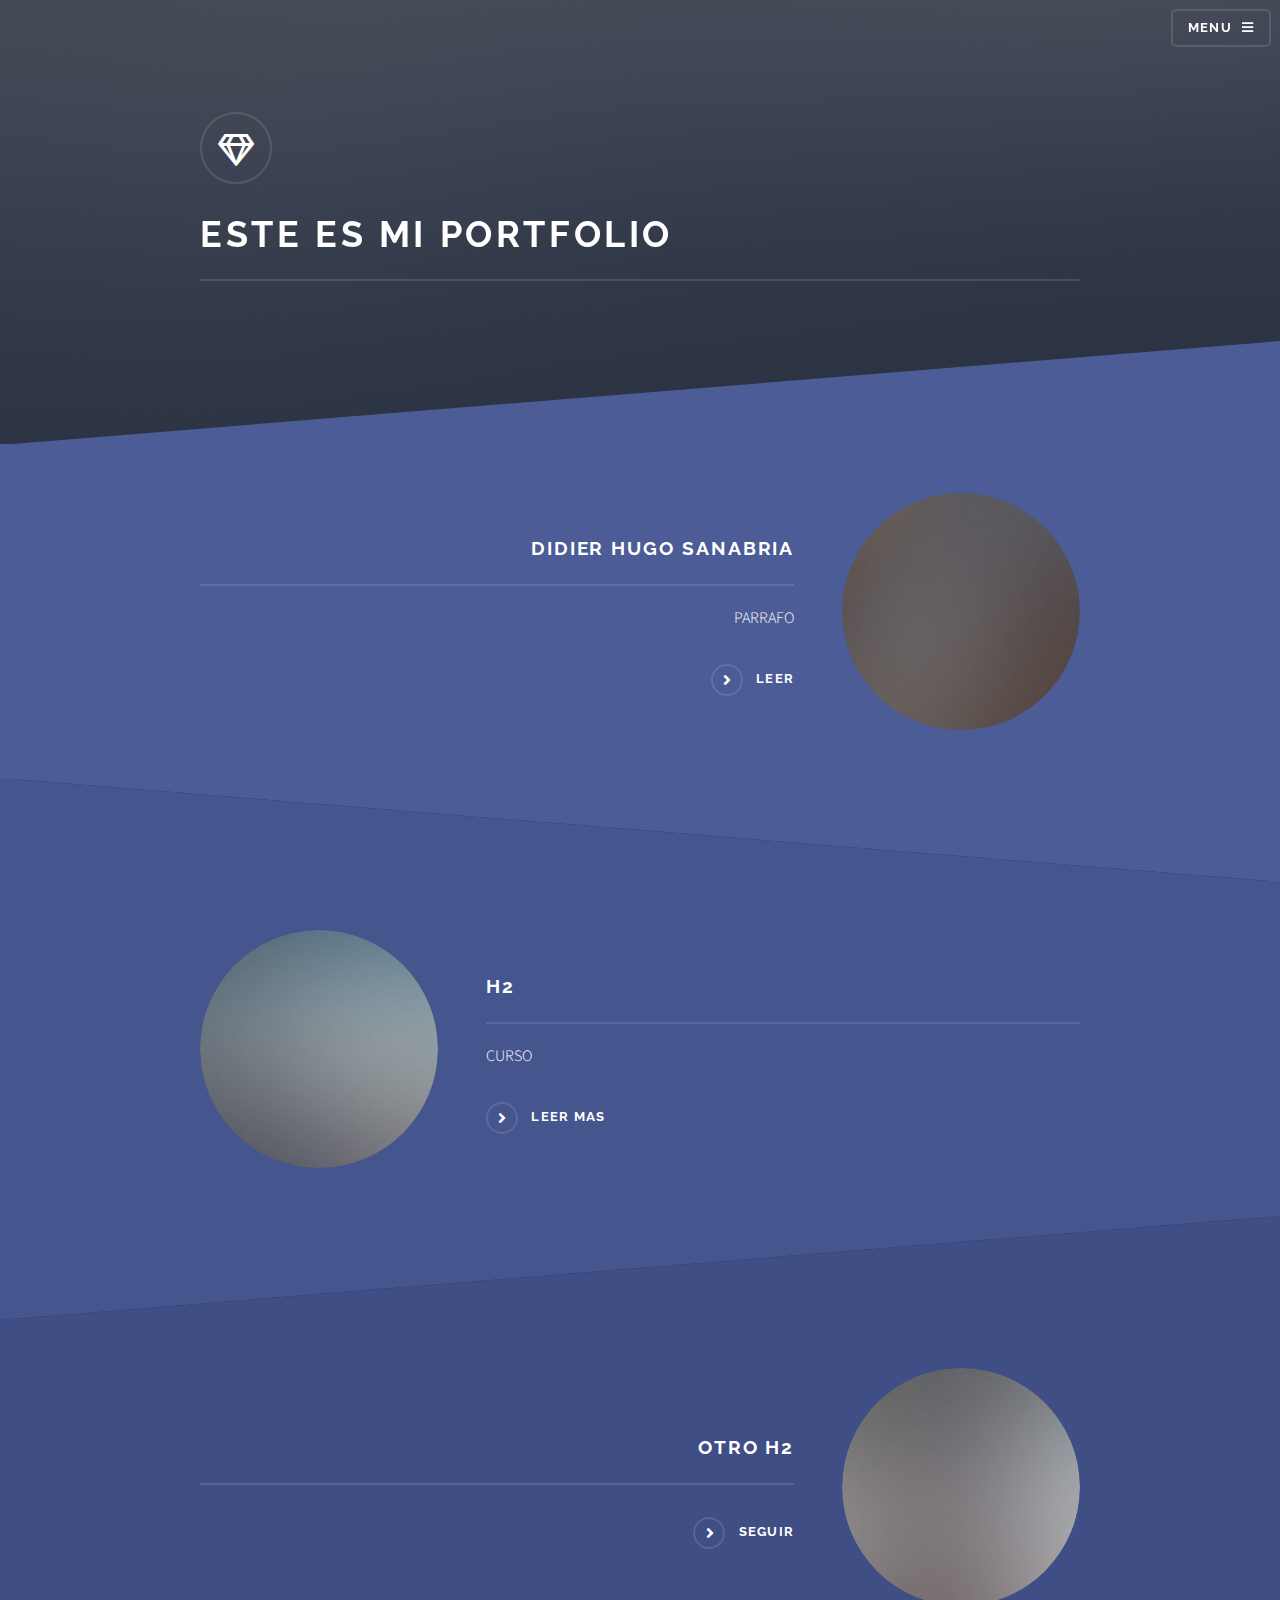
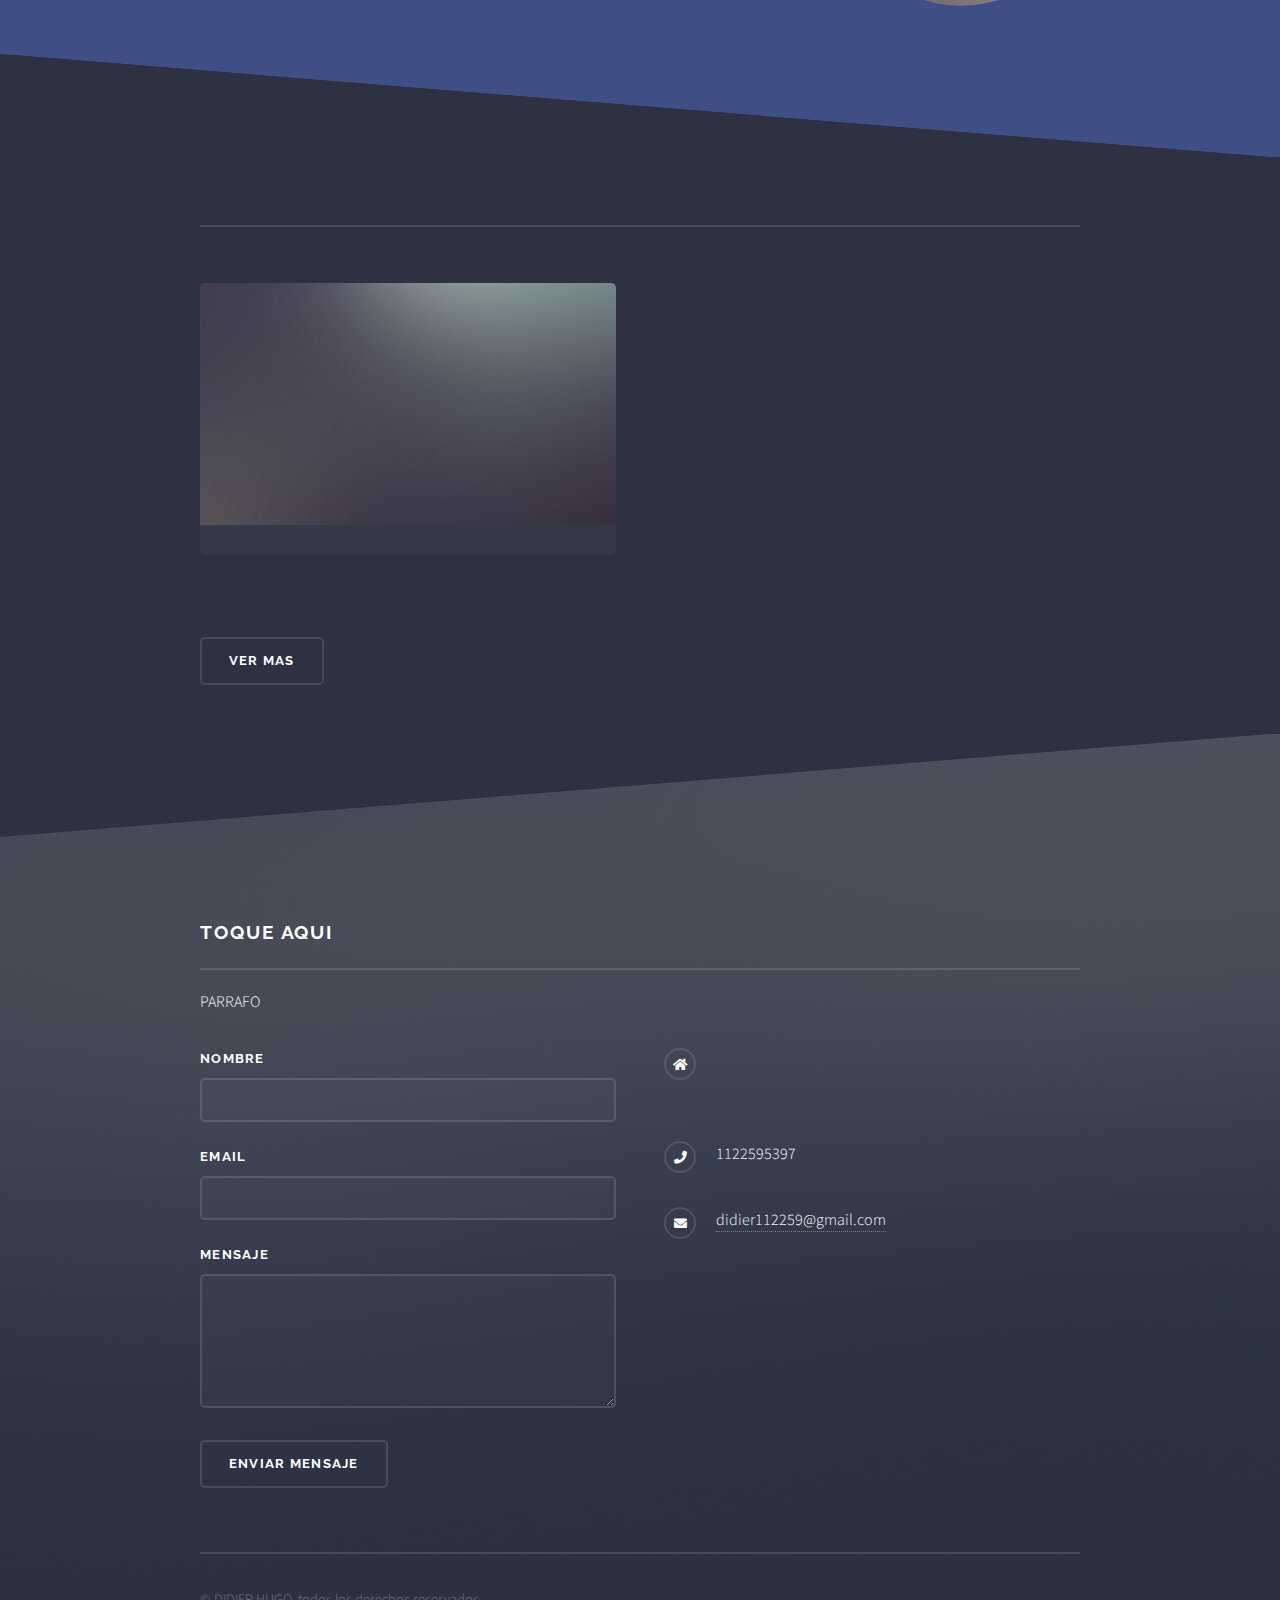
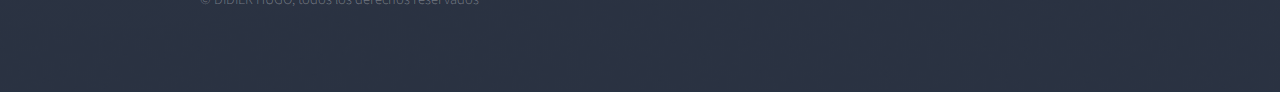
==== portfolio/index.html @ 186d89b0 "Add files via upload" ====
<!DOCTYPE HTML>
<!--
	Solid State by HTML5 UP
	html5up.net | @ajlkn
	Free for personal and commercial use under the CCA 3.0 license (html5up.net/license)
-->
<html>
	<head>
		<title>PORTFOLIO</title>
		<meta charset="utf-8" />
		<meta name="viewport" content="width=device-width, initial-scale=1, user-scalable=no" />
		<link rel="stylesheet" href="assets/css/main.css" />
		<noscript><link rel="stylesheet" href="assets/css/noscript.css" /></noscript>
	</head>
	<body class="is-preload">

		<!-- Page Wrapper -->
			<div id="page-wrapper">

				<!-- Header -->
					<header id="header" class="alt">
						<h1><a href="index.html">SIN TITULO</a></h1>
						<nav>
							<a href="#menu">Menu</a>
						</nav>
					</header>

				<!-- Menu -->
					<nav id="menu">
						<div class="inner">
							<h2>Menu</h2>
							<ul class="links">
								<li><a href="index.html">INICIO</a></li>
								<li><a href="generic.html">ASUNTOS</a></li>
								<li><a href="elements.html">CONTACTO</a></li>
								<li><a href="#">Log In</a></li>
								<li><a href="#">Sign Up</a></li>
							</ul>
							<a href="#" class="close">CERRAR</a>
						</div>
					</nav>

				<!-- Banner -->
					<section id="banner">
						<div class="inner">
							<div class="logo"><span class="icon fa-gem"></span></div>
							<h2>ESTE ES MI PORTFOLIO</h2>
							<p></a></p>
						</div>
					</section>

				<!-- Wrapper -->
					<section id="wrapper">

						<!-- One -->
							<section id="one" class="wrapper spotlight style1">
								<div class="inner">
									<a href="#" class="image"><img src="images/pic01.jpg" alt="" /></a>
									<div class="content">
										<h2 class="major">DIDIER HUGO SANABRIA </h2>
										<p>PARRAFO</p>
										<a href="#" class="special">LEER</a>
									</div>
								</div>
							</section>

						<!-- Two -->
							<section id="two" class="wrapper alt spotlight style2">
								<div class="inner">
									<a href="#" class="image"><img src="images/pic02.jpg" alt="" /></a>
									<div class="content">
										<h2 class="major">H2</h2>
										<p>CURSO</p>
										<a href="#" class="special">LEER MAS</a>
									</div>
								</div>
							</section>

						<!-- Three -->
							<section id="three" class="wrapper spotlight style3">
								<div class="inner">
									<a href="#" class="image"><img src="images/pic03.jpg" alt="" /></a>
									<div class="content">
										<h2 class="major">OTRO H2</h2>
										<p></p>
										<a href="#" class="special">SEGUIR</a>
									</div>
								</div>
							</section>

						<!-- Four -->
							<section id="four" class="wrapper alt style1">
								<div class="inner">
									<h2 class="major"></h2>
									<p></p>
									<section class="features">
										<article>
											<a href="#" class="image"><img src="images/pic04.jpg" alt="" />
										</article>
									</section>
									<ul class="actions">
										<li><a href="#" class="button">VER MAS</a></li>
									</ul>
								</div>
							</section>

					</section>

				<!-- Footer -->
					<section id="footer">
						<div class="inner">
							<h2 class="major">TOQUE AQUI</h2>
							<p>PARRAFO</p>
							<form method="post" action="#">
								<div class="fields">
									<div class="field">
										<label for="name">NOMBRE</label>
										<input type="text" name="name" id="name" />
									</div>
									<div class="field">
										<label for="email">EMAIL</label>
										<input type="email" name="email" id="email" />
									</div>
									<div class="field">
										<label for="message">MENSAJE</label>
										<textarea name="message" id="message" rows="4"></textarea>
									</div>
								</div>
								<ul class="actions">
									<li><input type="submit" value="ENVIAR MENSAJE" /></li>
								</ul>
							</form>
							<ul class="contact">
								<li class="icon solid fa-home">
								<br />
									<br />
								
								</li>
								<li class="icon solid fa-phone">1122595397</li>
								<li class="icon solid fa-envelope"><a href="#">didier112259@gmail.com</a></li>
								
								
							</ul>
							<ul class="copyright">
								<li>&copy; DIDIER HUGO, todos los derechos reservados</li><li></a></li>
							</ul>
						</div>
					</section>

			</div>

		<!-- Scripts -->
			<script src="assets/js/jquery.min.js"></script>
			<script src="assets/js/jquery.scrollex.min.js"></script>
			<script src="assets/js/browser.min.js"></script>
			<script src="assets/js/breakpoints.min.js"></script>
			<script src="assets/js/util.js"></script>
			<script src="assets/js/main.js"></script>

	</body>
</html>
---- portfolio/assets/css/main.css ----
@import url(fontawesome-all.min.css);
@import url("https://fonts.googleapis.com/css?family=Raleway:200,700|Source+Sans+Pro:300,600,300italic,600italic");

/*
	Solid State by HTML5 UP
	html5up.net | @ajlkn
	Free for personal and commercial use under the CCA 3.0 license (html5up.net/license)
*/

html, body, div, span, applet, object,
iframe, h1, h2, h3, h4, h5, h6, p, blockquote,
pre, a, abbr, acronym, address, big, cite,
code, del, dfn, em, img, ins, kbd, q, s, samp,
small, strike, strong, sub, sup, tt, var, b,
u, i, center, dl, dt, dd, ol, ul, li, fieldset,
form, label, legend, table, caption, tbody,
tfoot, thead, tr, th, td, article, aside,
canvas, details, embed, figure, figcaption,
footer, header, hgroup, menu, nav, output, ruby,
section, summary, time, mark, audio, video {
	margin: 0;
	padding: 0;
	border: 0;
	font-size: 100%;
	font: inherit;
	vertical-align: baseline;}

article, aside, details, figcaption, figure,
footer, header, hgroup, menu, nav, section {
	display: block;}

body {
	line-height: 1;
}

ol, ul {
	list-style: none;
}

blockquote, q {
	quotes: none;
}

	blockquote:before, blockquote:after, q:before, q:after {
		content: '';
		content: none;
	}

table {
	border-collapse: collapse;
	border-spacing: 0;
}

body {
	-webkit-text-size-adjust: none;
}

mark {
	background-color: transparent;
	color: inherit;
}

input::-moz-focus-inner {
	border: 0;
	padding: 0;
}

input, select, textarea {
	-moz-appearance: none;
	-webkit-appearance: none;
	-ms-appearance: none;
	appearance: none;
}

/* Basic */

	@-ms-viewport {
		width: device-width;
	}

	body {
		-ms-overflow-style: scrollbar;
	}

	@media screen and (max-width: 480px) {

		html, body {
			min-width: 320px;
		}

	}

	html {
		box-sizing: border-box;
	}

	*, *:before, *:after {
		box-sizing: inherit;
	}

	body {
		background-color: #2e3141;
		background-image: linear-gradient(to top, rgba(46, 49, 65, 0.8), rgba(46, 49, 65, 0.8)), url("../../images/bg.jpg");
		background-size: auto, cover;
		background-attachment: fixed, fixed;
		background-position: center, center;
	}

		body.is-preload *, body.is-preload *:before, body.is-preload *:after {
			-moz-animation: none !important;
			-webkit-animation: none !important;
			-ms-animation: none !important;
			animation: none !important;
			-moz-transition: none !important;
			-webkit-transition: none !important;
			-ms-transition: none !important;
			transition: none !important;
		}

/* Type */

	body, input, select, textarea {
		color: #ffffff;
		font-family: "Source Sans Pro", Helvetica, sans-serif;
		font-size: 16.5pt;
		font-weight: 300;
		line-height: 1.65;
	}

		@media screen and (max-width: 1680px) {

			body, input, select, textarea {
				font-size: 13pt;
			}

		}

		@media screen and (max-width: 1280px) {

			body, input, select, textarea {
				font-size: 12pt;
			}

		}

		@media screen and (max-width: 980px) {

			body, input, select, textarea {
				font-size: 12pt;
			}

		}

		@media screen and (max-width: 736px) {

			body, input, select, textarea {
				font-size: 12pt;
			}

		}

		@media screen and (max-width: 480px) {

			body, input, select, textarea {
				font-size: 12pt;
			}

		}

	a {
		-moz-transition: color 0.2s ease-in-out, border-bottom-color 0.2s ease-in-out;
		-webkit-transition: color 0.2s ease-in-out, border-bottom-color 0.2s ease-in-out;
		-ms-transition: color 0.2s ease-in-out, border-bottom-color 0.2s ease-in-out;
		transition: color 0.2s ease-in-out, border-bottom-color 0.2s ease-in-out;
		border-bottom: dotted 1px rgba(255, 255, 255, 0.35);
		color: #ffffff;
		text-decoration: none;
	}

		a:hover {
			border-bottom-color: transparent;
			color: #ffffff !important;
		}

		a.special:not(.button) {
			text-decoration: none;
			border-bottom: 0;
			display: block;
			font-family: Raleway, Helvetica, sans-serif;
			font-size: 0.8em;
			font-weight: 700;
			letter-spacing: 0.1em;
			margin: 0 0 2em 0;
			text-transform: uppercase;
		}

			a.special:not(.button):before {
				-moz-osx-font-smoothing: grayscale;
				-webkit-font-smoothing: antialiased;
				display: inline-block;
				font-style: normal;
				font-variant: normal;
				text-rendering: auto;
				line-height: 1;
				text-transform: none !important;
				font-family: 'Font Awesome 5 Free';
				font-weight: 900;
			}

			a.special:not(.button):before {
				-moz-transition: background-color 0.2s ease-in-out;
				-webkit-transition: background-color 0.2s ease-in-out;
				-ms-transition: background-color 0.2s ease-in-out;
				transition: background-color 0.2s ease-in-out;
				border-radius: 100%;
				border: solid 2px rgba(255, 255, 255, 0.125);
				content: '\f105';
				display: inline-block;
				font-size: 1.25em;
				height: 2em;
				line-height: 1.75em;
				margin-right: 0.85em;
				text-align: center;
				text-indent: 0.15em;
				vertical-align: middle;
				width: 2em;
			}

			a.special:not(.button):hover:before {
				background-color: rgba(255, 255, 255, 0.025);
			}

			a.special:not(.button):active:before {
				background-color: rgba(255, 255, 255, 0.075);
			}

	strong, b {
		color: #ffffff;
		font-weight: 600;
	}

	em, i {
		font-style: italic;
	}

	p {
		margin: 0 0 2em 0;
	}

	h1, h2, h3, h4, h5, h6 {
		color: #ffffff;
		font-family: Raleway, Helvetica, sans-serif;
		font-weight: 700;
		letter-spacing: 0.1em;
		margin: 0 0 1em 0;
		text-transform: uppercase;
	}

		h1 a, h2 a, h3 a, h4 a, h5 a, h6 a {
			color: inherit;
			text-decoration: none;
			border-bottom: 0;
		}

		h1 span, h2 span, h3 span, h4 span, h5 span, h6 span {
			font-weight: 200;
		}

		h1.major, h2.major, h3.major, h4.major, h5.major, h6.major {
			padding-bottom: 1em;
			border-bottom: solid 2px rgba(255, 255, 255, 0.125);
		}

	h2 {
		font-size: 1.2em;
	}

	h3 {
		font-size: 0.9em;
	}

	h4 {
		font-size: 0.7em;
	}

	h5 {
		font-size: 0.7em;
	}

	h6 {
		font-size: 0.7em;
	}

	@media screen and (max-width: 736px) {

		h2 {
			font-size: 1em;
		}

		h3 {
			font-size: 0.8em;
		}

	}

	sub {
		font-size: 0.8em;
		position: relative;
		top: 0.5em;
	}

	sup {
		font-size: 0.8em;
		position: relative;
		top: -0.5em;
	}

	blockquote {
		border-left: solid 4px rgba(255, 255, 255, 0.125);
		font-style: italic;
		margin: 0 0 2em 0;
		padding: 0.5em 0 0.5em 2em;
	}

	code {
		background: rgba(255, 255, 255, 0.025);
		border-radius: 5px;
		border: solid 2px rgba(255, 255, 255, 0.125);
		font-family: "Courier New", monospace;
		font-size: 0.9em;
		margin: 0 0.25em;
		padding: 0.25em 0.65em;
	}

	pre {
		-webkit-overflow-scrolling: touch;
		font-family: "Courier New", monospace;
		font-size: 0.9em;
		margin: 0 0 2em 0;
	}

		pre code {
			display: block;
			line-height: 1.75em;
			padding: 1em 1.5em;
			overflow-x: auto;
		}

	hr {
		border: 0;
		border-bottom: solid 2px rgba(255, 255, 255, 0.125);
		margin: 2.5em 0;
	}

		hr.major {
			margin: 4em 0;
		}

	.align-left {
		text-align: left;
	}

	.align-center {
		text-align: center;
	}

	.align-right {
		text-align: right;
	}

/* Row */

	.row {
		display: flex;
		flex-wrap: wrap;
		box-sizing: border-box;
		align-items: stretch;
	}

		.row > * {
			box-sizing: border-box;
		}

		.row.gtr-uniform > * > :last-child {
			margin-bottom: 0;
		}

		.row.aln-left {
			justify-content: flex-start;
		}

		.row.aln-center {
			justify-content: center;
		}

		.row.aln-right {
			justify-content: flex-end;
		}

		.row.aln-top {
			align-items: flex-start;
		}

		.row.aln-middle {
			align-items: center;
		}

		.row.aln-bottom {
			align-items: flex-end;
		}

		.row > .imp {
			order: -1;
		}

		.row > .col-1 {
			width: 8.33333%;
		}

		.row > .off-1 {
			margin-left: 8.33333%;
		}

		.row > .col-2 {
			width: 16.66667%;
		}

		.row > .off-2 {
			margin-left: 16.66667%;
		}

		.row > .col-3 {
			width: 25%;
		}

		.row > .off-3 {
			margin-left: 25%;
		}

		.row > .col-4 {
			width: 33.33333%;
		}

		.row > .off-4 {
			margin-left: 33.33333%;
		}

		.row > .col-5 {
			width: 41.66667%;
		}

		.row > .off-5 {
			margin-left: 41.66667%;
		}

		.row > .col-6 {
			width: 50%;
		}

		.row > .off-6 {
			margin-left: 50%;
		}

		.row > .col-7 {
			width: 58.33333%;
		}

		.row > .off-7 {
			margin-left: 58.33333%;
		}

		.row > .col-8 {
			width: 66.66667%;
		}

		.row > .off-8 {
			margin-left: 66.66667%;
		}

		.row > .col-9 {
			width: 75%;
		}

		.row > .off-9 {
			margin-left: 75%;
		}

		.row > .col-10 {
			width: 83.33333%;
		}

		.row > .off-10 {
			margin-left: 83.33333%;
		}

		.row > .col-11 {
			width: 91.66667%;
		}

		.row > .off-11 {
			margin-left: 91.66667%;
		}

		.row > .col-12 {
			width: 100%;
		}

		.row > .off-12 {
			margin-left: 100%;
		}

		.row.gtr-0 {
			margin-top: 0;
			margin-left: 0em;
		}

			.row.gtr-0 > * {
				padding: 0 0 0 0em;
			}

			.row.gtr-0.gtr-uniform {
				margin-top: 0em;
			}

				.row.gtr-0.gtr-uniform > * {
					padding-top: 0em;
				}

		.row.gtr-25 {
			margin-top: 0;
			margin-left: -0.4375em;
		}

			.row.gtr-25 > * {
				padding: 0 0 0 0.4375em;
			}

			.row.gtr-25.gtr-uniform {
				margin-top: -0.4375em;
			}

				.row.gtr-25.gtr-uniform > * {
					padding-top: 0.4375em;
				}

		.row.gtr-50 {
			margin-top: 0;
			margin-left: -0.875em;
		}

			.row.gtr-50 > * {
				padding: 0 0 0 0.875em;
			}

			.row.gtr-50.gtr-uniform {
				margin-top: -0.875em;
			}

				.row.gtr-50.gtr-uniform > * {
					padding-top: 0.875em;
				}

		.row {
			margin-top: 0;
			margin-left: -1.75em;
		}

			.row > * {
				padding: 0 0 0 1.75em;
			}

			.row.gtr-uniform {
				margin-top: -1.75em;
			}

				.row.gtr-uniform > * {
					padding-top: 1.75em;
				}

		.row.gtr-150 {
			margin-top: 0;
			margin-left: -2.625em;
		}

			.row.gtr-150 > * {
				padding: 0 0 0 2.625em;
			}

			.row.gtr-150.gtr-uniform {
				margin-top: -2.625em;
			}

				.row.gtr-150.gtr-uniform > * {
					padding-top: 2.625em;
				}

		.row.gtr-200 {
			margin-top: 0;
			margin-left: -3.5em;
		}

			.row.gtr-200 > * {
				padding: 0 0 0 3.5em;
			}

			.row.gtr-200.gtr-uniform {
				margin-top: -3.5em;
			}

				.row.gtr-200.gtr-uniform > * {
					padding-top: 3.5em;
				}

		@media screen and (max-width: 1680px) {

			.row {
				display: flex;
				flex-wrap: wrap;
				box-sizing: border-box;
				align-items: stretch;
			}

				.row > * {
					box-sizing: border-box;
				}

				.row.gtr-uniform > * > :last-child {
					margin-bottom: 0;
				}

				.row.aln-left {
					justify-content: flex-start;
				}

				.row.aln-center {
					justify-content: center;
				}

				.row.aln-right {
					justify-content: flex-end;
				}

				.row.aln-top {
					align-items: flex-start;
				}

				.row.aln-middle {
					align-items: center;
				}

				.row.aln-bottom {
					align-items: flex-end;
				}

				.row > .imp-xlarge {
					order: -1;
				}

				.row > .col-1-xlarge {
					width: 8.33333%;
				}

				.row > .off-1-xlarge {
					margin-left: 8.33333%;
				}

				.row > .col-2-xlarge {
					width: 16.66667%;
				}

				.row > .off-2-xlarge {
					margin-left: 16.66667%;
				}

				.row > .col-3-xlarge {
					width: 25%;
				}

				.row > .off-3-xlarge {
					margin-left: 25%;
				}

				.row > .col-4-xlarge {
					width: 33.33333%;
				}

				.row > .off-4-xlarge {
					margin-left: 33.33333%;
				}

				.row > .col-5-xlarge {
					width: 41.66667%;
				}

				.row > .off-5-xlarge {
					margin-left: 41.66667%;
				}

				.row > .col-6-xlarge {
					width: 50%;
				}

				.row > .off-6-xlarge {
					margin-left: 50%;
				}

				.row > .col-7-xlarge {
					width: 58.33333%;
				}

				.row > .off-7-xlarge {
					margin-left: 58.33333%;
				}

				.row > .col-8-xlarge {
					width: 66.66667%;
				}

				.row > .off-8-xlarge {
					margin-left: 66.66667%;
				}

				.row > .col-9-xlarge {
					width: 75%;
				}

				.row > .off-9-xlarge {
					margin-left: 75%;
				}

				.row > .col-10-xlarge {
					width: 83.33333%;
				}

				.row > .off-10-xlarge {
					margin-left: 83.33333%;
				}

				.row > .col-11-xlarge {
					width: 91.66667%;
				}

				.row > .off-11-xlarge {
					margin-left: 91.66667%;
				}

				.row > .col-12-xlarge {
					width: 100%;
				}

				.row > .off-12-xlarge {
					margin-left: 100%;
				}

				.row.gtr-0 {
					margin-top: 0;
					margin-left: 0em;
				}

					.row.gtr-0 > * {
						padding: 0 0 0 0em;
					}

					.row.gtr-0.gtr-uniform {
						margin-top: 0em;
					}

						.row.gtr-0.gtr-uniform > * {
							padding-top: 0em;
						}

				.row.gtr-25 {
					margin-top: 0;
					margin-left: -0.4375em;
				}

					.row.gtr-25 > * {
						padding: 0 0 0 0.4375em;
					}

					.row.gtr-25.gtr-uniform {
						margin-top: -0.4375em;
					}

						.row.gtr-25.gtr-uniform > * {
							padding-top: 0.4375em;
						}

				.row.gtr-50 {
					margin-top: 0;
					margin-left: -0.875em;
				}

					.row.gtr-50 > * {
						padding: 0 0 0 0.875em;
					}

					.row.gtr-50.gtr-uniform {
						margin-top: -0.875em;
					}

						.row.gtr-50.gtr-uniform > * {
							padding-top: 0.875em;
						}

				.row {
					margin-top: 0;
					margin-left: -1.75em;
				}

					.row > * {
						padding: 0 0 0 1.75em;
					}

					.row.gtr-uniform {
						margin-top: -1.75em;
					}

						.row.gtr-uniform > * {
							padding-top: 1.75em;
						}

				.row.gtr-150 {
					margin-top: 0;
					margin-left: -2.625em;
				}

					.row.gtr-150 > * {
						padding: 0 0 0 2.625em;
					}

					.row.gtr-150.gtr-uniform {
						margin-top: -2.625em;
					}

						.row.gtr-150.gtr-uniform > * {
							padding-top: 2.625em;
						}

				.row.gtr-200 {
					margin-top: 0;
					margin-left: -3.5em;
				}

					.row.gtr-200 > * {
						padding: 0 0 0 3.5em;
					}

					.row.gtr-200.gtr-uniform {
						margin-top: -3.5em;
					}

						.row.gtr-200.gtr-uniform > * {
							padding-top: 3.5em;
						}

		}

		@media screen and (max-width: 1280px) {

			.row {
				display: flex;
				flex-wrap: wrap;
				box-sizing: border-box;
				align-items: stretch;
			}

				.row > * {
					box-sizing: border-box;
				}

				.row.gtr-uniform > * > :last-child {
					margin-bottom: 0;
				}

				.row.aln-left {
					justify-content: flex-start;
				}

				.row.aln-center {
					justify-content: center;
				}

				.row.aln-right {
					justify-content: flex-end;
				}

				.row.aln-top {
					align-items: flex-start;
				}

				.row.aln-middle {
					align-items: center;
				}

				.row.aln-bottom {
					align-items: flex-end;
				}

				.row > .imp-large {
					order: -1;
				}

				.row > .col-1-large {
					width: 8.33333%;
				}

				.row > .off-1-large {
					margin-left: 8.33333%;
				}

				.row > .col-2-large {
					width: 16.66667%;
				}

				.row > .off-2-large {
					margin-left: 16.66667%;
				}

				.row > .col-3-large {
					width: 25%;
				}

				.row > .off-3-large {
					margin-left: 25%;
				}

				.row > .col-4-large {
					width: 33.33333%;
				}

				.row > .off-4-large {
					margin-left: 33.33333%;
				}

				.row > .col-5-large {
					width: 41.66667%;
				}

				.row > .off-5-large {
					margin-left: 41.66667%;
				}

				.row > .col-6-large {
					width: 50%;
				}

				.row > .off-6-large {
					margin-left: 50%;
				}

				.row > .col-7-large {
					width: 58.33333%;
				}

				.row > .off-7-large {
					margin-left: 58.33333%;
				}

				.row > .col-8-large {
					width: 66.66667%;
				}

				.row > .off-8-large {
					margin-left: 66.66667%;
				}

				.row > .col-9-large {
					width: 75%;
				}

				.row > .off-9-large {
					margin-left: 75%;
				}

				.row > .col-10-large {
					width: 83.33333%;
				}

				.row > .off-10-large {
					margin-left: 83.33333%;
				}

				.row > .col-11-large {
					width: 91.66667%;
				}

				.row > .off-11-large {
					margin-left: 91.66667%;
				}

				.row > .col-12-large {
					width: 100%;
				}

				.row > .off-12-large {
					margin-left: 100%;
				}

				.row.gtr-0 {
					margin-top: 0;
					margin-left: 0em;
				}

					.row.gtr-0 > * {
						padding: 0 0 0 0em;
					}

					.row.gtr-0.gtr-uniform {
						margin-top: 0em;
					}

						.row.gtr-0.gtr-uniform > * {
							padding-top: 0em;
						}

				.row.gtr-25 {
					margin-top: 0;
					margin-left: -0.4375em;
				}

					.row.gtr-25 > * {
						padding: 0 0 0 0.4375em;
					}

					.row.gtr-25.gtr-uniform {
						margin-top: -0.4375em;
					}

						.row.gtr-25.gtr-uniform > * {
							padding-top: 0.4375em;
						}

				.row.gtr-50 {
					margin-top: 0;
					margin-left: -0.875em;
				}

					.row.gtr-50 > * {
						padding: 0 0 0 0.875em;
					}

					.row.gtr-50.gtr-uniform {
						margin-top: -0.875em;
					}

						.row.gtr-50.gtr-uniform > * {
							padding-top: 0.875em;
						}

				.row {
					margin-top: 0;
					margin-left: -1.75em;
				}

					.row > * {
						padding: 0 0 0 1.75em;
					}

					.row.gtr-uniform {
						margin-top: -1.75em;
					}

						.row.gtr-uniform > * {
							padding-top: 1.75em;
						}

				.row.gtr-150 {
					margin-top: 0;
					margin-left: -2.625em;
				}

					.row.gtr-150 > * {
						padding: 0 0 0 2.625em;
					}

					.row.gtr-150.gtr-uniform {
						margin-top: -2.625em;
					}

						.row.gtr-150.gtr-uniform > * {
							padding-top: 2.625em;
						}

				.row.gtr-200 {
					margin-top: 0;
					margin-left: -3.5em;
				}

					.row.gtr-200 > * {
						padding: 0 0 0 3.5em;
					}

					.row.gtr-200.gtr-uniform {
						margin-top: -3.5em;
					}

						.row.gtr-200.gtr-uniform > * {
							padding-top: 3.5em;
						}

		}

		@media screen and (max-width: 980px) {

			.row {
				display: flex;
				flex-wrap: wrap;
				box-sizing: border-box;
				align-items: stretch;
			}

				.row > * {
					box-sizing: border-box;
				}

				.row.gtr-uniform > * > :last-child {
					margin-bottom: 0;
				}

				.row.aln-left {
					justify-content: flex-start;
				}

				.row.aln-center {
					justify-content: center;
				}

				.row.aln-right {
					justify-content: flex-end;
				}

				.row.aln-top {
					align-items: flex-start;
				}

				.row.aln-middle {
					align-items: center;
				}

				.row.aln-bottom {
					align-items: flex-end;
				}

				.row > .imp-medium {
					order: -1;
				}

				.row > .col-1-medium {
					width: 8.33333%;
				}

				.row > .off-1-medium {
					margin-left: 8.33333%;
				}

				.row > .col-2-medium {
					width: 16.66667%;
				}

				.row > .off-2-medium {
					margin-left: 16.66667%;
				}

				.row > .col-3-medium {
					width: 25%;
				}

				.row > .off-3-medium {
					margin-left: 25%;
				}

				.row > .col-4-medium {
					width: 33.33333%;
				}

				.row > .off-4-medium {
					margin-left: 33.33333%;
				}

				.row > .col-5-medium {
					width: 41.66667%;
				}

				.row > .off-5-medium {
					margin-left: 41.66667%;
				}

				.row > .col-6-medium {
					width: 50%;
				}

				.row > .off-6-medium {
					margin-left: 50%;
				}

				.row > .col-7-medium {
					width: 58.33333%;
				}

				.row > .off-7-medium {
					margin-left: 58.33333%;
				}

				.row > .col-8-medium {
					width: 66.66667%;
				}

				.row > .off-8-medium {
					margin-left: 66.66667%;
				}

				.row > .col-9-medium {
					width: 75%;
				}

				.row > .off-9-medium {
					margin-left: 75%;
				}

				.row > .col-10-medium {
					width: 83.33333%;
				}

				.row > .off-10-medium {
					margin-left: 83.33333%;
				}

				.row > .col-11-medium {
					width: 91.66667%;
				}

				.row > .off-11-medium {
					margin-left: 91.66667%;
				}

				.row > .col-12-medium {
					width: 100%;
				}

				.row > .off-12-medium {
					margin-left: 100%;
				}

				.row.gtr-0 {
					margin-top: 0;
					margin-left: 0em;
				}

					.row.gtr-0 > * {
						padding: 0 0 0 0em;
					}

					.row.gtr-0.gtr-uniform {
						margin-top: 0em;
					}

						.row.gtr-0.gtr-uniform > * {
							padding-top: 0em;
						}

				.row.gtr-25 {
					margin-top: 0;
					margin-left: -0.4375em;
				}

					.row.gtr-25 > * {
						padding: 0 0 0 0.4375em;
					}

					.row.gtr-25.gtr-uniform {
						margin-top: -0.4375em;
					}

						.row.gtr-25.gtr-uniform > * {
							padding-top: 0.4375em;
						}

				.row.gtr-50 {
					margin-top: 0;
					margin-left: -0.875em;
				}

					.row.gtr-50 > * {
						padding: 0 0 0 0.875em;
					}

					.row.gtr-50.gtr-uniform {
						margin-top: -0.875em;
					}

						.row.gtr-50.gtr-uniform > * {
							padding-top: 0.875em;
						}

				.row {
					margin-top: 0;
					margin-left: -1.75em;
				}

					.row > * {
						padding: 0 0 0 1.75em;
					}

					.row.gtr-uniform {
						margin-top: -1.75em;
					}

						.row.gtr-uniform > * {
							padding-top: 1.75em;
						}

				.row.gtr-150 {
					margin-top: 0;
					margin-left: -2.625em;
				}

					.row.gtr-150 > * {
						padding: 0 0 0 2.625em;
					}

					.row.gtr-150.gtr-uniform {
						margin-top: -2.625em;
					}

						.row.gtr-150.gtr-uniform > * {
							padding-top: 2.625em;
						}

				.row.gtr-200 {
					margin-top: 0;
					margin-left: -3.5em;
				}

					.row.gtr-200 > * {
						padding: 0 0 0 3.5em;
					}

					.row.gtr-200.gtr-uniform {
						margin-top: -3.5em;
					}

						.row.gtr-200.gtr-uniform > * {
							padding-top: 3.5em;
						}

		}

		@media screen and (max-width: 736px) {

			.row {
				display: flex;
				flex-wrap: wrap;
				box-sizing: border-box;
				align-items: stretch;
			}

				.row > * {
					box-sizing: border-box;
				}

				.row.gtr-uniform > * > :last-child {
					margin-bottom: 0;
				}

				.row.aln-left {
					justify-content: flex-start;
				}

				.row.aln-center {
					justify-content: center;
				}

				.row.aln-right {
					justify-content: flex-end;
				}

				.row.aln-top {
					align-items: flex-start;
				}

				.row.aln-middle {
					align-items: center;
				}

				.row.aln-bottom {
					align-items: flex-end;
				}

				.row > .imp-small {
					order: -1;
				}

				.row > .col-1-small {
					width: 8.33333%;
				}

				.row > .off-1-small {
					margin-left: 8.33333%;
				}

				.row > .col-2-small {
					width: 16.66667%;
				}

				.row > .off-2-small {
					margin-left: 16.66667%;
				}

				.row > .col-3-small {
					width: 25%;
				}

				.row > .off-3-small {
					margin-left: 25%;
				}

				.row > .col-4-small {
					width: 33.33333%;
				}

				.row > .off-4-small {
					margin-left: 33.33333%;
				}

				.row > .col-5-small {
					width: 41.66667%;
				}

				.row > .off-5-small {
					margin-left: 41.66667%;
				}

				.row > .col-6-small {
					width: 50%;
				}

				.row > .off-6-small {
					margin-left: 50%;
				}

				.row > .col-7-small {
					width: 58.33333%;
				}

				.row > .off-7-small {
					margin-left: 58.33333%;
				}

				.row > .col-8-small {
					width: 66.66667%;
				}

				.row > .off-8-small {
					margin-left: 66.66667%;
				}

				.row > .col-9-small {
					width: 75%;
				}

				.row > .off-9-small {
					margin-left: 75%;
				}

				.row > .col-10-small {
					width: 83.33333%;
				}

				.row > .off-10-small {
					margin-left: 83.33333%;
				}

				.row > .col-11-small {
					width: 91.66667%;
				}

				.row > .off-11-small {
					margin-left: 91.66667%;
				}

				.row > .col-12-small {
					width: 100%;
				}

				.row > .off-12-small {
					margin-left: 100%;
				}

				.row.gtr-0 {
					margin-top: 0;
					margin-left: 0em;
				}

					.row.gtr-0 > * {
						padding: 0 0 0 0em;
					}

					.row.gtr-0.gtr-uniform {
						margin-top: 0em;
					}

						.row.gtr-0.gtr-uniform > * {
							padding-top: 0em;
						}

				.row.gtr-25 {
					margin-top: 0;
					margin-left: -0.3125em;
				}

					.row.gtr-25 > * {
						padding: 0 0 0 0.3125em;
					}

					.row.gtr-25.gtr-uniform {
						margin-top: -0.3125em;
					}

						.row.gtr-25.gtr-uniform > * {
							padding-top: 0.3125em;
						}

				.row.gtr-50 {
					margin-top: 0;
					margin-left: -0.625em;
				}

					.row.gtr-50 > * {
						padding: 0 0 0 0.625em;
					}

					.row.gtr-50.gtr-uniform {
						margin-top: -0.625em;
					}

						.row.gtr-50.gtr-uniform > * {
							padding-top: 0.625em;
						}

				.row {
					margin-top: 0;
					margin-left: -1.25em;
				}

					.row > * {
						padding: 0 0 0 1.25em;
					}

					.row.gtr-uniform {
						margin-top: -1.25em;
					}

						.row.gtr-uniform > * {
							padding-top: 1.25em;
						}

				.row.gtr-150 {
					margin-top: 0;
					margin-left: -1.875em;
				}

					.row.gtr-150 > * {
						padding: 0 0 0 1.875em;
					}

					.row.gtr-150.gtr-uniform {
						margin-top: -1.875em;
					}

						.row.gtr-150.gtr-uniform > * {
							padding-top: 1.875em;
						}

				.row.gtr-200 {
					margin-top: 0;
					margin-left: -2.5em;
				}

					.row.gtr-200 > * {
						padding: 0 0 0 2.5em;
					}

					.row.gtr-200.gtr-uniform {
						margin-top: -2.5em;
					}

						.row.gtr-200.gtr-uniform > * {
							padding-top: 2.5em;
						}

		}

		@media screen and (max-width: 480px) {

			.row {
				display: flex;
				flex-wrap: wrap;
				box-sizing: border-box;
				align-items: stretch;
			}

				.row > * {
					box-sizing: border-box;
				}

				.row.gtr-uniform > * > :last-child {
					margin-bottom: 0;
				}

				.row.aln-left {
					justify-content: flex-start;
				}

				.row.aln-center {
					justify-content: center;
				}

				.row.aln-right {
					justify-content: flex-end;
				}

				.row.aln-top {
					align-items: flex-start;
				}

				.row.aln-middle {
					align-items: center;
				}

				.row.aln-bottom {
					align-items: flex-end;
				}

				.row > .imp-xsmall {
					order: -1;
				}

				.row > .col-1-xsmall {
					width: 8.33333%;
				}

				.row > .off-1-xsmall {
					margin-left: 8.33333%;
				}

				.row > .col-2-xsmall {
					width: 16.66667%;
				}

				.row > .off-2-xsmall {
					margin-left: 16.66667%;
				}

				.row > .col-3-xsmall {
					width: 25%;
				}

				.row > .off-3-xsmall {
					margin-left: 25%;
				}

				.row > .col-4-xsmall {
					width: 33.33333%;
				}

				.row > .off-4-xsmall {
					margin-left: 33.33333%;
				}

				.row > .col-5-xsmall {
					width: 41.66667%;
				}

				.row > .off-5-xsmall {
					margin-left: 41.66667%;
				}

				.row > .col-6-xsmall {
					width: 50%;
				}

				.row > .off-6-xsmall {
					margin-left: 50%;
				}

				.row > .col-7-xsmall {
					width: 58.33333%;
				}

				.row > .off-7-xsmall {
					margin-left: 58.33333%;
				}

				.row > .col-8-xsmall {
					width: 66.66667%;
				}

				.row > .off-8-xsmall {
					margin-left: 66.66667%;
				}

				.row > .col-9-xsmall {
					width: 75%;
				}

				.row > .off-9-xsmall {
					margin-left: 75%;
				}

				.row > .col-10-xsmall {
					width: 83.33333%;
				}

				.row > .off-10-xsmall {
					margin-left: 83.33333%;
				}

				.row > .col-11-xsmall {
					width: 91.66667%;
				}

				.row > .off-11-xsmall {
					margin-left: 91.66667%;
				}

				.row > .col-12-xsmall {
					width: 100%;
				}

				.row > .off-12-xsmall {
					margin-left: 100%;
				}

				.row.gtr-0 {
					margin-top: 0;
					margin-left: 0em;
				}

					.row.gtr-0 > * {
						padding: 0 0 0 0em;
					}

					.row.gtr-0.gtr-uniform {
						margin-top: 0em;
					}

						.row.gtr-0.gtr-uniform > * {
							padding-top: 0em;
						}

				.row.gtr-25 {
					margin-top: 0;
					margin-left: -0.3125em;
				}

					.row.gtr-25 > * {
						padding: 0 0 0 0.3125em;
					}

					.row.gtr-25.gtr-uniform {
						margin-top: -0.3125em;
					}

						.row.gtr-25.gtr-uniform > * {
							padding-top: 0.3125em;
						}

				.row.gtr-50 {
					margin-top: 0;
					margin-left: -0.625em;
				}

					.row.gtr-50 > * {
						padding: 0 0 0 0.625em;
					}

					.row.gtr-50.gtr-uniform {
						margin-top: -0.625em;
					}

						.row.gtr-50.gtr-uniform > * {
							padding-top: 0.625em;
						}

				.row {
					margin-top: 0;
					margin-left: -1.25em;
				}

					.row > * {
						padding: 0 0 0 1.25em;
					}

					.row.gtr-uniform {
						margin-top: -1.25em;
					}

						.row.gtr-uniform > * {
							padding-top: 1.25em;
						}

				.row.gtr-150 {
					margin-top: 0;
					margin-left: -1.875em;
				}

					.row.gtr-150 > * {
						padding: 0 0 0 1.875em;
					}

					.row.gtr-150.gtr-uniform {
						margin-top: -1.875em;
					}

						.row.gtr-150.gtr-uniform > * {
							padding-top: 1.875em;
						}

				.row.gtr-200 {
					margin-top: 0;
					margin-left: -2.5em;
				}

					.row.gtr-200 > * {
						padding: 0 0 0 2.5em;
					}

					.row.gtr-200.gtr-uniform {
						margin-top: -2.5em;
					}

						.row.gtr-200.gtr-uniform > * {
							padding-top: 2.5em;
						}

		}

		@media screen and (max-width: 360px) {

			.row {
				display: flex;
				flex-wrap: wrap;
				box-sizing: border-box;
				align-items: stretch;
			}

				.row > * {
					box-sizing: border-box;
				}

				.row.gtr-uniform > * > :last-child {
					margin-bottom: 0;
				}

				.row.aln-left {
					justify-content: flex-start;
				}

				.row.aln-center {
					justify-content: center;
				}

				.row.aln-right {
					justify-content: flex-end;
				}

				.row.aln-top {
					align-items: flex-start;
				}

				.row.aln-middle {
					align-items: center;
				}

				.row.aln-bottom {
					align-items: flex-end;
				}

				.row > .imp-xxsmall {
					order: -1;
				}

				.row > .col-1-xxsmall {
					width: 8.33333%;
				}

				.row > .off-1-xxsmall {
					margin-left: 8.33333%;
				}

				.row > .col-2-xxsmall {
					width: 16.66667%;
				}

				.row > .off-2-xxsmall {
					margin-left: 16.66667%;
				}

				.row > .col-3-xxsmall {
					width: 25%;
				}

				.row > .off-3-xxsmall {
					margin-left: 25%;
				}

				.row > .col-4-xxsmall {
					width: 33.33333%;
				}

				.row > .off-4-xxsmall {
					margin-left: 33.33333%;
				}

				.row > .col-5-xxsmall {
					width: 41.66667%;
				}

				.row > .off-5-xxsmall {
					margin-left: 41.66667%;
				}

				.row > .col-6-xxsmall {
					width: 50%;
				}

				.row > .off-6-xxsmall {
					margin-left: 50%;
				}

				.row > .col-7-xxsmall {
					width: 58.33333%;
				}

				.row > .off-7-xxsmall {
					margin-left: 58.33333%;
				}

				.row > .col-8-xxsmall {
					width: 66.66667%;
				}

				.row > .off-8-xxsmall {
					margin-left: 66.66667%;
				}

				.row > .col-9-xxsmall {
					width: 75%;
				}

				.row > .off-9-xxsmall {
					margin-left: 75%;
				}

				.row > .col-10-xxsmall {
					width: 83.33333%;
				}

				.row > .off-10-xxsmall {
					margin-left: 83.33333%;
				}

				.row > .col-11-xxsmall {
					width: 91.66667%;
				}

				.row > .off-11-xxsmall {
					margin-left: 91.66667%;
				}

				.row > .col-12-xxsmall {
					width: 100%;
				}

				.row > .off-12-xxsmall {
					margin-left: 100%;
				}

				.row.gtr-0 {
					margin-top: 0;
					margin-left: 0em;
				}

					.row.gtr-0 > * {
						padding: 0 0 0 0em;
					}

					.row.gtr-0.gtr-uniform {
						margin-top: 0em;
					}

						.row.gtr-0.gtr-uniform > * {
							padding-top: 0em;
						}

				.row.gtr-25 {
					margin-top: 0;
					margin-left: -0.3125em;
				}

					.row.gtr-25 > * {
						padding: 0 0 0 0.3125em;
					}

					.row.gtr-25.gtr-uniform {
						margin-top: -0.3125em;
					}

						.row.gtr-25.gtr-uniform > * {
							padding-top: 0.3125em;
						}

				.row.gtr-50 {
					margin-top: 0;
					margin-left: -0.625em;
				}

					.row.gtr-50 > * {
						padding: 0 0 0 0.625em;
					}

					.row.gtr-50.gtr-uniform {
						margin-top: -0.625em;
					}

						.row.gtr-50.gtr-uniform > * {
							padding-top: 0.625em;
						}

				.row {
					margin-top: 0;
					margin-left: -1.25em;
				}

					.row > * {
						padding: 0 0 0 1.25em;
					}

					.row.gtr-uniform {
						margin-top: -1.25em;
					}

						.row.gtr-uniform > * {
							padding-top: 1.25em;
						}

				.row.gtr-150 {
					margin-top: 0;
					margin-left: -1.875em;
				}

					.row.gtr-150 > * {
						padding: 0 0 0 1.875em;
					}

					.row.gtr-150.gtr-uniform {
						margin-top: -1.875em;
					}

						.row.gtr-150.gtr-uniform > * {
							padding-top: 1.875em;
						}

				.row.gtr-200 {
					margin-top: 0;
					margin-left: -2.5em;
				}

					.row.gtr-200 > * {
						padding: 0 0 0 2.5em;
					}

					.row.gtr-200.gtr-uniform {
						margin-top: -2.5em;
					}

						.row.gtr-200.gtr-uniform > * {
							padding-top: 2.5em;
						}

		}

/* Section/Article */

	section.special, article.special {
		text-align: center;
	}

/* Form */

	form {
		margin: 0 0 2em 0;
	}

		form > :last-child {
			margin-bottom: 0;
		}

		form > .fields {
			display: -moz-flex;
			display: -webkit-flex;
			display: -ms-flex;
			display: flex;
			-moz-flex-wrap: wrap;
			-webkit-flex-wrap: wrap;
			-ms-flex-wrap: wrap;
			flex-wrap: wrap;
			width: calc(100% + 3em);
			margin: -1.5em 0 2em -1.5em;
		}

			form > .fields > .field {
				-moz-flex-grow: 0;
				-webkit-flex-grow: 0;
				-ms-flex-grow: 0;
				flex-grow: 0;
				-moz-flex-shrink: 0;
				-webkit-flex-shrink: 0;
				-ms-flex-shrink: 0;
				flex-shrink: 0;
				padding: 1.5em 0 0 1.5em;
				width: calc(100% - 1.5em);
			}

				form > .fields > .field.half {
					width: calc(50% - 0.75em);
				}

				form > .fields > .field.third {
					width: calc(100%/3 - 0.5em);
				}

				form > .fields > .field.quarter {
					width: calc(25% - 0.375em);
				}

		@media screen and (max-width: 480px) {

			form > .fields {
				width: calc(100% + 3em);
				margin: -1.5em 0 2em -1.5em;
			}

				form > .fields > .field {
					padding: 1.5em 0 0 1.5em;
					width: calc(100% - 1.5em);
				}

					form > .fields > .field.half {
						width: calc(100% - 1.5em);
					}

					form > .fields > .field.third {
						width: calc(100% - 1.5em);
					}

					form > .fields > .field.quarter {
						width: calc(100% - 1.5em);
					}

		}

	label {
		color: #ffffff;
		display: block;
		font-family: Raleway, Helvetica, sans-serif;
		font-size: 0.8em;
		font-weight: 700;
		letter-spacing: 0.1em;
		margin: 0 0 0.7em 0;
		text-transform: uppercase;
	}

	input[type="text"],
	input[type="password"],
	input[type="email"],
	input[type="tel"],
	select,
	textarea {
		-moz-appearance: none;
		-webkit-appearance: none;
		-ms-appearance: none;
		appearance: none;
		background: rgba(255, 255, 255, 0.025);
		border-radius: 5px;
		border: none;
		border: solid 2px rgba(255, 255, 255, 0.125);
		color: inherit;
		display: block;
		outline: 0;
		padding: 0 1em;
		text-decoration: none;
		width: 100%;
	}

		input[type="text"]:invalid,
		input[type="password"]:invalid,
		input[type="email"]:invalid,
		input[type="tel"]:invalid,
		select:invalid,
		textarea:invalid {
			box-shadow: none;
		}

		input[type="text"]:focus,
		input[type="password"]:focus,
		input[type="email"]:focus,
		input[type="tel"]:focus,
		select:focus,
		textarea:focus {
			border-color: #5b6ba6;
		}

	select {
		background-image: url("data:image/svg+xml;charset=utf8,%3Csvg xmlns='http://www.w3.org/2000/svg' width='40' height='40' preserveAspectRatio='none' viewBox='0 0 40 40'%3E%3Cpath d='M9.4,12.3l10.4,10.4l10.4-10.4c0.2-0.2,0.5-0.4,0.9-0.4c0.3,0,0.6,0.1,0.9,0.4l3.3,3.3c0.2,0.2,0.4,0.5,0.4,0.9 c0,0.4-0.1,0.6-0.4,0.9L20.7,31.9c-0.2,0.2-0.5,0.4-0.9,0.4c-0.3,0-0.6-0.1-0.9-0.4L4.3,17.3c-0.2-0.2-0.4-0.5-0.4-0.9 c0-0.4,0.1-0.6,0.4-0.9l3.3-3.3c0.2-0.2,0.5-0.4,0.9-0.4S9.1,12.1,9.4,12.3z' fill='rgba(255, 255, 255, 0.125)' /%3E%3C/svg%3E");
		background-size: 1.25rem;
		background-repeat: no-repeat;
		background-position: calc(100% - 1rem) center;
		height: 2.75em;
		padding-right: 2.75em;
		text-overflow: ellipsis;
	}

		select option {
			color: #ffffff;
			background: #2e3141;
		}

		select:focus::-ms-value {
			background-color: transparent;
		}

		select::-ms-expand {
			display: none;
		}

	input[type="text"],
	input[type="password"],
	input[type="email"],
	select {
		height: 2.75em;
	}

	textarea {
		padding: 0.75em 1em;
	}

	input[type="checkbox"],
	input[type="radio"] {
		-moz-appearance: none;
		-webkit-appearance: none;
		-ms-appearance: none;
		appearance: none;
		display: block;
		float: left;
		margin-right: -2em;
		opacity: 0;
		width: 1em;
		z-index: -1;
	}

		input[type="checkbox"] + label,
		input[type="radio"] + label {
			text-decoration: none;
			color: #ffffff;
			cursor: pointer;
			display: inline-block;
			font-size: 1em;
			font-family: "Source Sans Pro", Helvetica, sans-serif;
			text-transform: none;
			letter-spacing: 0;
			font-weight: 300;
			padding-left: 2.4em;
			padding-right: 0.75em;
			position: relative;
		}

			input[type="checkbox"] + label:before,
			input[type="radio"] + label:before {
				-moz-osx-font-smoothing: grayscale;
				-webkit-font-smoothing: antialiased;
				display: inline-block;
				font-style: normal;
				font-variant: normal;
				text-rendering: auto;
				line-height: 1;
				text-transform: none !important;
				font-family: 'Font Awesome 5 Free';
				font-weight: 900;
			}

			input[type="checkbox"] + label:before,
			input[type="radio"] + label:before {
				background: rgba(255, 255, 255, 0.025);
				border-radius: 5px;
				border: solid 2px rgba(255, 255, 255, 0.125);
				content: '';
				display: inline-block;
				font-size: 0.8em;
				height: 2.0625em;
				left: 0;
				line-height: 2.0625em;
				position: absolute;
				text-align: center;
				top: 0;
				width: 2.0625em;
			}

		input[type="checkbox"]:checked + label:before,
		input[type="radio"]:checked + label:before {
			background: #ffffff;
			border-color: #ffffff;
			content: '\f00c';
			color: #2e3141;
		}

		input[type="checkbox"]:focus + label:before,
		input[type="radio"]:focus + label:before {
			border-color: #4c5c96;
		}

	input[type="checkbox"] + label:before {
		border-radius: 5px;
	}

	input[type="radio"] + label:before {
		border-radius: 100%;
	}

	::-webkit-input-placeholder {
		color: rgba(255, 255, 255, 0.35) !important;
		opacity: 1.0;
	}

	:-moz-placeholder {
		color: rgba(255, 255, 255, 0.35) !important;
		opacity: 1.0;
	}

	::-moz-placeholder {
		color: rgba(255, 255, 255, 0.35) !important;
		opacity: 1.0;
	}

	:-ms-input-placeholder {
		color: rgba(255, 255, 255, 0.35) !important;
		opacity: 1.0;
	}

/* Box */

	.box {
		border-radius: 5px;
		border: solid 2px rgba(255, 255, 255, 0.125);
		margin-bottom: 2em;
		padding: 1.5em;
	}

		.box > :last-child,
		.box > :last-child > :last-child,
		.box > :last-child > :last-child > :last-child {
			margin-bottom: 0;
		}

		.box.alt {
			border: 0;
			border-radius: 0;
			padding: 0;
		}

/* Icon */

	.icon {
		text-decoration: none;
		border-bottom: none;
		position: relative;
	}

		.icon:before {
			-moz-osx-font-smoothing: grayscale;
			-webkit-font-smoothing: antialiased;
			display: inline-block;
			font-style: normal;
			font-variant: normal;
			text-rendering: auto;
			line-height: 1;
			text-transform: none !important;
			font-family: 'Font Awesome 5 Free';
			font-weight: 400;
		}

		.icon > .label {
			display: none;
		}

		.icon:before {
			line-height: inherit;
		}

		.icon.solid:before {
			font-weight: 900;
		}

		.icon.brands:before {
			font-family: 'Font Awesome 5 Brands';
		}

/* Image */

	.image {
		border-radius: 5px;
		border: 0;
		display: inline-block;
		position: relative;
	}

		.image img {
			border-radius: 5px;
			display: block;
		}

		.image.left, .image.right {
			max-width: 40%;
		}

			.image.left img, .image.right img {
				width: 100%;
			}

		.image.left {
			float: left;
			padding: 0 1.5em 1em 0;
			top: 0.25em;
		}

		.image.right {
			float: right;
			padding: 0 0 1em 1.5em;
			top: 0.25em;
		}

		.image.fit {
			display: block;
			margin: 0 0 2em 0;
			width: 100%;
		}

			.image.fit img {
				width: 100%;
			}

		.image.main {
			display: block;
			margin: 0 0 3em 0;
			width: 100%;
		}

			.image.main img {
				width: 100%;
			}

/* List */

	ol {
		list-style: decimal;
		margin: 0 0 2em 0;
		padding-left: 1.25em;
	}

		ol li {
			padding-left: 0.25em;
		}

	ul {
		list-style: disc;
		margin: 0 0 2em 0;
		padding-left: 1em;
	}

		ul li {
			padding-left: 0.5em;
		}

		ul.alt {
			list-style: none;
			padding-left: 0;
		}

			ul.alt li {
				border-top: solid 1px rgba(255, 255, 255, 0.125);
				padding: 0.5em 0;
			}

				ul.alt li:first-child {
					border-top: 0;
					padding-top: 0;
				}

	dl {
		margin: 0 0 2em 0;
	}

		dl dt {
			display: block;
			font-weight: 600;
			margin: 0 0 1em 0;
		}

		dl dd {
			margin-left: 2em;
		}

/* Actions */

	ul.actions {
		display: -moz-flex;
		display: -webkit-flex;
		display: -ms-flex;
		display: flex;
		cursor: default;
		list-style: none;
		margin-left: -1em;
		padding-left: 0;
	}

		ul.actions li {
			padding: 0 0 0 1em;
			vertical-align: middle;
		}

		ul.actions.special {
			-moz-justify-content: center;
			-webkit-justify-content: center;
			-ms-justify-content: center;
			justify-content: center;
			width: 100%;
			margin-left: 0;
		}

			ul.actions.special li:first-child {
				padding-left: 0;
			}

		ul.actions.stacked {
			-moz-flex-direction: column;
			-webkit-flex-direction: column;
			-ms-flex-direction: column;
			flex-direction: column;
			margin-left: 0;
		}

			ul.actions.stacked li {
				padding: 1.3em 0 0 0;
			}

				ul.actions.stacked li:first-child {
					padding-top: 0;
				}

		ul.actions.fit {
			width: calc(100% + 1em);
		}

			ul.actions.fit li {
				-moz-flex-grow: 1;
				-webkit-flex-grow: 1;
				-ms-flex-grow: 1;
				flex-grow: 1;
				-moz-flex-shrink: 1;
				-webkit-flex-shrink: 1;
				-ms-flex-shrink: 1;
				flex-shrink: 1;
				width: 100%;
			}

				ul.actions.fit li > * {
					width: 100%;
				}

			ul.actions.fit.stacked {
				width: 100%;
			}

		@media screen and (max-width: 480px) {

			ul.actions:not(.fixed) {
				-moz-flex-direction: column;
				-webkit-flex-direction: column;
				-ms-flex-direction: column;
				flex-direction: column;
				margin-left: 0;
				width: 100% !important;
			}

				ul.actions:not(.fixed) li {
					-moz-flex-grow: 1;
					-webkit-flex-grow: 1;
					-ms-flex-grow: 1;
					flex-grow: 1;
					-moz-flex-shrink: 1;
					-webkit-flex-shrink: 1;
					-ms-flex-shrink: 1;
					flex-shrink: 1;
					padding: 1em 0 0 0;
					text-align: center;
					width: 100%;
				}

					ul.actions:not(.fixed) li > * {
						width: 100%;
					}

					ul.actions:not(.fixed) li:first-child {
						padding-top: 0;
					}

					ul.actions:not(.fixed) li input[type="submit"],
					ul.actions:not(.fixed) li input[type="reset"],
					ul.actions:not(.fixed) li input[type="button"],
					ul.actions:not(.fixed) li button,
					ul.actions:not(.fixed) li .button {
						width: 100%;
					}

						ul.actions:not(.fixed) li input[type="submit"].icon:before,
						ul.actions:not(.fixed) li input[type="reset"].icon:before,
						ul.actions:not(.fixed) li input[type="button"].icon:before,
						ul.actions:not(.fixed) li button.icon:before,
						ul.actions:not(.fixed) li .button.icon:before {
							margin-left: -0.5rem;
						}

		}

/* Icons */

	ul.icons {
		cursor: default;
		list-style: none;
		padding-left: 0;
	}

		ul.icons li {
			display: inline-block;
			padding: 0 1em 0 0;
		}

			ul.icons li:last-child {
				padding-right: 0;
			}

			ul.icons li .icon:before {
				font-size: 1.25em;
			}

/* Contact */

	ul.contact {
		list-style: none;
		padding: 0;
	}

		ul.contact li {
			text-decoration: none;
			margin: 2.5em 0 0 0;
			padding: 0 0 0 3.25em;
			position: relative;
		}

			ul.contact li:before {
				-moz-osx-font-smoothing: grayscale;
				-webkit-font-smoothing: antialiased;
				display: inline-block;
				font-style: normal;
				font-variant: normal;
				text-rendering: auto;
				line-height: 1;
				text-transform: none !important;
				font-family: 'Font Awesome 5 Free';
				font-weight: 400;
			}

			ul.contact li:before {
				border-radius: 100%;
				border: solid 2px rgba(255, 255, 255, 0.125);
				display: inline-block;
				font-size: 0.8em;
				height: 2.5em;
				left: 0;
				line-height: 2.35em;
				position: absolute;
				text-align: center;
				top: 0;
				width: 2.5em;
			}

			ul.contact li:first-child {
				margin-top: 0;
			}

		@media screen and (max-width: 736px) {

			ul.contact li {
				margin: 1.5em 0 0 0;
			}

		}

/* Pagination */

	ul.pagination {
		cursor: default;
		list-style: none;
		padding-left: 0;
	}

		ul.pagination li {
			display: inline-block;
			padding-left: 0;
			vertical-align: middle;
		}

			ul.pagination li > .page {
				-moz-transition: background-color 0.2s ease-in-out, color 0.2s ease-in-out;
				-webkit-transition: background-color 0.2s ease-in-out, color 0.2s ease-in-out;
				-ms-transition: background-color 0.2s ease-in-out, color 0.2s ease-in-out;
				transition: background-color 0.2s ease-in-out, color 0.2s ease-in-out;
				border-bottom: 0;
				border-radius: 5px;
				display: inline-block;
				height: 1.5em;
				line-height: 1.5em;
				margin: 0 0.125em;
				min-width: 1.5em;
				padding: 0 0.5em;
				text-align: center;
			}

				ul.pagination li > .page:hover {
					background-color: rgba(255, 255, 255, 0.025);
				}

				ul.pagination li > .page.active {
					background-color: #4c5c96;
				}

			ul.pagination li:first-child {
				padding-right: 0.75em;
			}

			ul.pagination li:last-child {
				padding-left: 0.75em;
			}

		@media screen and (max-width: 480px) {

			ul.pagination li:nth-child(n+2):nth-last-child(n+2) {
				display: none;
			}

			ul.pagination li .button {
				width: 100%;
			}

			ul.pagination li:first-child {
				width: calc(50% - 2px);
				text-align: left;
				padding-right: 0.325em;
			}

			ul.pagination li:last-child {
				width: calc(50% - 2px);
				text-align: right;
				padding-left: 0.325em;
			}

		}

/* Table */

	.table-wrapper {
		-webkit-overflow-scrolling: touch;
		overflow-x: auto;
	}

	table {
		margin: 0 0 2em 0;
		width: 100%;
	}

		table tbody tr {
			border: solid 1px rgba(255, 255, 255, 0.125);
			border-left: 0;
			border-right: 0;
		}

			table tbody tr:nth-child(2n + 1) {
				background-color: rgba(255, 255, 255, 0.025);
			}

		table td {
			padding: 0.75em 0.75em;
		}

		table th {
			color: #ffffff;
			font-size: 0.9em;
			font-weight: 600;
			padding: 0 0.75em 0.75em 0.75em;
			text-align: left;
		}

		table thead {
			border-bottom: solid 2px rgba(255, 255, 255, 0.125);
		}

		table tfoot {
			border-top: solid 2px rgba(255, 255, 255, 0.125);
		}

		table.alt {
			border-collapse: separate;
		}

			table.alt tbody tr td {
				border: solid 1px rgba(255, 255, 255, 0.125);
				border-left-width: 0;
				border-top-width: 0;
			}

				table.alt tbody tr td:first-child {
					border-left-width: 1px;
				}

			table.alt tbody tr:first-child td {
				border-top-width: 1px;
			}

			table.alt thead {
				border-bottom: 0;
			}

			table.alt tfoot {
				border-top: 0;
			}

/* Button */

	input[type="submit"],
	input[type="reset"],
	input[type="button"],
	button,
	.button {
		-moz-appearance: none;
		-webkit-appearance: none;
		-ms-appearance: none;
		appearance: none;
		-moz-transition: background-color 0.2s ease-in-out;
		-webkit-transition: background-color 0.2s ease-in-out;
		-ms-transition: background-color 0.2s ease-in-out;
		transition: background-color 0.2s ease-in-out;
		background-color: transparent;
		border-radius: 5px;
		border: 0;
		box-shadow: inset 0 0 0 2px rgba(255, 255, 255, 0.125);
		color: #ffffff !important;
		cursor: pointer;
		display: inline-block;
		font-family: Raleway, Helvetica, sans-serif;
		font-size: 0.8em;
		font-weight: 700;
		height: 3.75em;
		letter-spacing: 0.1em;
		line-height: 3.75em;
		padding: 0 2.25em;
		text-align: center;
		text-decoration: none;
		text-transform: uppercase;
		white-space: nowrap;
	}

		input[type="submit"]:hover,
		input[type="reset"]:hover,
		input[type="button"]:hover,
		button:hover,
		.button:hover {
			background-color: rgba(255, 255, 255, 0.025);
		}

		input[type="submit"]:active,
		input[type="reset"]:active,
		input[type="button"]:active,
		button:active,
		.button:active {
			background-color: rgba(255, 255, 255, 0.075);
		}

		input[type="submit"].icon:before,
		input[type="reset"].icon:before,
		input[type="button"].icon:before,
		button.icon:before,
		.button.icon:before {
			margin-right: 0.5em;
			color: rgba(255, 255, 255, 0.35);
		}

		input[type="submit"].primary,
		input[type="reset"].primary,
		input[type="button"].primary,
		button.primary,
		.button.primary {
			background-color: #4c5c96;
			box-shadow: none;
		}

			input[type="submit"].primary:hover,
			input[type="reset"].primary:hover,
			input[type="button"].primary:hover,
			button.primary:hover,
			.button.primary:hover {
				background-color: #53639e;
			}

			input[type="submit"].primary:active,
			input[type="reset"].primary:active,
			input[type="button"].primary:active,
			button.primary:active,
			.button.primary:active {
				background-color: #45558d;
			}

			input[type="submit"].primary.icon:before,
			input[type="reset"].primary.icon:before,
			input[type="button"].primary.icon:before,
			button.primary.icon:before,
			.button.primary.icon:before {
				color: #7985b0;
			}

		input[type="submit"].fit,
		input[type="reset"].fit,
		input[type="button"].fit,
		button.fit,
		.button.fit {
			width: 100%;
		}

		input[type="submit"].small,
		input[type="reset"].small,
		input[type="button"].small,
		button.small,
		.button.small {
			font-size: 0.6em;
		}

		input[type="submit"].large,
		input[type="reset"].large,
		input[type="button"].large,
		button.large,
		.button.large {
			font-size: 1em;
		}

		input[type="submit"].disabled, input[type="submit"]:disabled,
		input[type="reset"].disabled,
		input[type="reset"]:disabled,
		input[type="button"].disabled,
		input[type="button"]:disabled,
		button.disabled,
		button:disabled,
		.button.disabled,
		.button:disabled {
			opacity: 0.25;
		}

		@media screen and (max-width: 480px) {

			input[type="submit"],
			input[type="reset"],
			input[type="button"],
			button,
			.button {
				padding: 0;
			}

		}

/* Features */

	.features {
		display: -moz-flex;
		display: -webkit-flex;
		display: -ms-flex;
		display: flex;
		-moz-flex-wrap: wrap;
		-webkit-flex-wrap: wrap;
		-ms-flex-wrap: wrap;
		flex-wrap: wrap;
		margin: 0 0 2em 0;
	}

		.features article {
			padding: 1.75em 1.75em 0.1em 1.75em ;
			background-color: #353849;
			border-radius: 5px;
			margin: 1.5em 3em 1.5em 0;
			width: calc(50% - 1.5em);
		}

			.features article:nth-child(2n) {
				margin-right: 0;
			}

			.features article .image {
				border-radius: 5px 5px 0 0;
				display: block;
				margin-bottom: 1.75em;
				margin-left: -1.75em;
				margin-top: -1.75em;
				position: relative;
				width: calc(100% + 3.5em);
			}

				.features article .image img {
					border-radius: 5px 5px 0 0;
					width: 100%;
				}

		@media screen and (max-width: 980px) {

			.features article {
				margin: 1em 2em 1em 0;
				width: calc(50% - 1em);
			}

		}

		@media screen and (max-width: 736px) {

			.features article {
				padding: 1.5em 1.5em 0.1em 1.5em ;
				margin: 0.875em 1.75em 0.875em 0;
				width: calc(50% - 0.875em - 1px);
			}

				.features article .image {
					margin-bottom: 1.5em;
					margin-left: -1.5em;
					margin-top: -1.5em;
					width: calc(100% + 3em);
				}

		}

		@media screen and (max-width: 480px) {

			.features {
				display: block;
			}

				.features article {
					width: 100%;
					margin: 0 0 2em 0 !important;
				}

		}

/* Header */

	#header {
		-moz-transition: background-color 0.2s ease-in-out;
		-webkit-transition: background-color 0.2s ease-in-out;
		-ms-transition: background-color 0.2s ease-in-out;
		transition: background-color 0.2s ease-in-out;
		background-color: rgba(53, 56, 73, 0.95);
		height: 3.5em;
		left: 0;
		line-height: 3.5em;
		padding: 0 1.25em;
		position: fixed;
		top: 0;
		width: 100%;
		z-index: 10000;
	}

		#header h1 {
			-moz-transition: opacity 0.2s ease-in-out, visibility 0.2s;
			-webkit-transition: opacity 0.2s ease-in-out, visibility 0.2s;
			-ms-transition: opacity 0.2s ease-in-out, visibility 0.2s;
			transition: opacity 0.2s ease-in-out, visibility 0.2s;
			border-bottom: 0;
			font-size: 0.8em;
			margin-bottom: 0;
			opacity: 1;
			visibility: visible;
		}

			#header h1 a {
				border: 0;
			}

		#header nav {
			font-family: Raleway, Helvetica, sans-serif;
			font-size: 0.8em;
			font-weight: 700;
			height: 3em;
			letter-spacing: 0.1em;
			line-height: 3em;
			position: absolute;
			right: 0.7em;
			text-transform: uppercase;
			top: 0.7em;
		}

			#header nav a {
				border: 0;
				display: inline-block;
				padding: 0 1em;
			}

				#header nav a:before {
					float: right;
					margin-left: 0.75em;
				}

				#header nav a[href="#menu"] {
					text-decoration: none;
					-moz-transition: background-color 0.2s ease-in-out;
					-webkit-transition: background-color 0.2s ease-in-out;
					-ms-transition: background-color 0.2s ease-in-out;
					transition: background-color 0.2s ease-in-out;
					border-radius: 5px;
					box-shadow: inset 0 0 0 2px rgba(255, 255, 255, 0.125);
					padding: 0 1.35em;
				}

					#header nav a[href="#menu"]:before {
						-moz-osx-font-smoothing: grayscale;
						-webkit-font-smoothing: antialiased;
						display: inline-block;
						font-style: normal;
						font-variant: normal;
						text-rendering: auto;
						line-height: 1;
						text-transform: none !important;
						font-family: 'Font Awesome 5 Free';
						font-weight: 900;
					}

					#header nav a[href="#menu"]:before {
						content: '\f0c9';
						line-height: inherit;
					}

					#header nav a[href="#menu"]:hover {
						background-color: rgba(255, 255, 255, 0.025);
					}

					#header nav a[href="#menu"]:active {
						background-color: rgba(255, 255, 255, 0.075);
					}

		#header.alt {
			background-color: transparent;
		}

			#header.alt h1 {
				opacity: 0;
				visibility: hidden;
			}

		@media screen and (max-width: 736px) {

			#header {
				height: 2.75em;
				line-height: 2.75em;
			}

				#header nav {
					top: 0;
					right: 0;
					height: inherit;
					line-height: inherit;
				}

					#header nav a {
						height: inherit;
						line-height: inherit;
					}

						#header nav a[href="#menu"] {
							box-shadow: none;
							padding: 0 1em;
							border-radius: 0;
						}

							#header nav a[href="#menu"]:hover, #header nav a[href="#menu"]:active {
								background-color: inherit;
							}

		}

		@media screen and (max-width: 480px) {

			#header nav a[href="#menu"] {
				width: 4em;
				white-space: nowrap;
				text-indent: 4em;
				position: relative;
			}

				#header nav a[href="#menu"]:before {
					width: inherit;
					position: absolute;
					top: 0;
					left: 0;
					text-indent: 0;
					text-align: right;
					margin-left: 0;
					padding-right: 1.25em;
				}

		}

/* Menu */

	#page-wrapper {
		-moz-transition: -moz-filter 0.25s ease;
		-webkit-transition: -webkit-filter 0.25s ease;
		-ms-transition: -ms-filter 0.25s ease;
		transition: filter 0.25s ease;
	}

	#menu {
		-moz-align-items: center;
		-webkit-align-items: center;
		-ms-align-items: center;
		align-items: center;
		display: -moz-flex;
		display: -webkit-flex;
		display: -ms-flex;
		display: flex;
		-moz-justify-content: center;
		-webkit-justify-content: center;
		-ms-justify-content: center;
		justify-content: center;
		pointer-events: none;
		-moz-transition: opacity 0.35s ease, visibility 0.35s;
		-webkit-transition: opacity 0.35s ease, visibility 0.35s;
		-ms-transition: opacity 0.35s ease, visibility 0.35s;
		transition: opacity 0.35s ease, visibility 0.35s;
		-moz-user-select: none;
		-webkit-user-select: none;
		-ms-user-select: none;
		user-select: none;
		-webkit-tap-highlight-color: rgba(0, 0, 0, 0);
		background: rgba(46, 49, 65, 0.8);
		cursor: default;
		height: 100%;
		left: 0;
		opacity: 0;
		position: fixed;
		text-align: center;
		top: 0;
		visibility: hidden;
		width: 100%;
	}

		#menu .inner {
			padding: 2.5em 1.5em 0.5em 1.5em ;
			-moz-transform: translateY(0.5em);
			-webkit-transform: translateY(0.5em);
			-ms-transform: translateY(0.5em);
			transform: translateY(0.5em);
			-moz-transition: opacity 0.35s ease, -moz-transform 0.35s ease;
			-webkit-transition: opacity 0.35s ease, -webkit-transform 0.35s ease;
			-ms-transition: opacity 0.35s ease, -ms-transform 0.35s ease;
			transition: opacity 0.35s ease, transform 0.35s ease;
			-webkit-overflow-scrolling: touch;
			background: #4c5c96;
			border-radius: 5px;
			display: block;
			max-width: 100%;
			opacity: 0;
			position: relative;
			width: 18em;
		}

		#menu h2 {
			border-bottom: solid 2px rgba(255, 255, 255, 0.125);
			padding-bottom: 1em;
		}

		#menu .close {
			background-image: url("images/close.svg");
			background-position: 75% 25%;
			background-repeat: no-repeat;
			background-size: 2em 2em;
			border: 0;
			content: '';
			display: block;
			height: 4em;
			overflow: hidden;
			position: absolute;
			right: 0;
			text-align: center;
			text-indent: 4em;
			top: 0;
			width: 4em;
		}

		#menu .links {
			list-style: none;
			margin-bottom: 1.5em;
			padding: 0;
		}

			#menu .links li {
				padding: 0;
			}

				#menu .links li a {
					border-radius: 5px;
					border: 0;
					display: block;
					font-family: Raleway, Helvetica, sans-serif;
					font-size: 0.8em;
					font-weight: 200;
					letter-spacing: 0.1em;
					line-height: 1.85em;
					padding: 0.75em 0;
					text-transform: uppercase;
				}

					#menu .links li a:hover {
						background: #45558d;
					}

		@media screen and (max-width: 736px) {

			#menu .inner {
				max-height: 100%;
				overflow-y: auto;
				overflow-x: hidden;
			}

				#menu .inner .close {
					background-size: 1.5em 1.5em;
				}

		}

	body.is-menu-visible #page-wrapper {
		-moz-filter: blur(1.5px);
		-webkit-filter: blur(1.5px);
		-ms-filter: blur(1.5px);
		filter: blur(1.5px);
	}

	body.is-menu-visible #menu {
		pointer-events: auto;
		opacity: 1;
		visibility: visible;
	}

		body.is-menu-visible #menu .inner {
			-moz-transform: translateY(0);
			-webkit-transform: translateY(0);
			-ms-transform: translateY(0);
			transform: translateY(0);
			opacity: 1;
		}

/* Banner */

	#banner {
		padding: 10em 0 4.75em 0 ;
	}

		#banner .inner {
			margin: 0 auto;
			width: 55em;
		}

		#banner .logo {
			-moz-transition: opacity 2s ease, -moz-transform 1s ease;
			-webkit-transition: opacity 2s ease, -webkit-transform 1s ease;
			-ms-transition: opacity 2s ease, -ms-transform 1s ease;
			transition: opacity 2s ease, transform 1s ease;
			-moz-transform: translateY(0);
			-webkit-transform: translateY(0);
			-ms-transform: translateY(0);
			transform: translateY(0);
			opacity: 1;
			margin: 0 0 1.3em 0;
		}

			#banner .logo .icon {
				border-radius: 100%;
				border: solid 2px rgba(255, 255, 255, 0.125);
				cursor: default;
				display: inline-block;
				font-size: 2em;
				height: 2.25em;
				line-height: 2.25em;
				text-align: center;
				width: 2.25em;
			}

		#banner h2 {
			-moz-transition: opacity 0.5s ease, -moz-transform 0.5s ease, -moz-filter 0.25s ease;
			-webkit-transition: opacity 0.5s ease, -webkit-transform 0.5s ease, -webkit-filter 0.25s ease;
			-ms-transition: opacity 0.5s ease, -ms-transform 0.5s ease, -ms-filter 0.25s ease;
			transition: opacity 0.5s ease, transform 0.5s ease, filter 0.25s ease;
			-moz-transform: translateX(0);
			-webkit-transform: translateX(0);
			-ms-transform: translateX(0);
			transform: translateX(0);
			-moz-transition-delay: 0.65s;
			-webkit-transition-delay: 0.65s;
			-ms-transition-delay: 0.65s;
			transition-delay: 0.65s;
			-moz-filter: blur(0);
			-webkit-filter: blur(0);
			-ms-filter: blur(0);
			filter: blur(0);
			opacity: 1;
			border-bottom: solid 2px rgba(255, 255, 255, 0.125);
			font-size: 2.25em;
			margin-bottom: 0.8em;
			padding-bottom: 0.4em;
		}

		#banner p {
			-moz-transition: opacity 0.5s ease, -moz-transform 0.5s ease, -moz-filter 0.25s ease;
			-webkit-transition: opacity 0.5s ease, -webkit-transform 0.5s ease, -webkit-filter 0.25s ease;
			-ms-transition: opacity 0.5s ease, -ms-transform 0.5s ease, -ms-filter 0.25s ease;
			transition: opacity 0.5s ease, transform 0.5s ease, filter 0.25s ease;
			-moz-transform: translateX(0);
			-webkit-transform: translateX(0);
			-ms-transform: translateX(0);
			transform: translateX(0);
			-moz-transition-delay: 0.8s;
			-webkit-transition-delay: 0.8s;
			-ms-transition-delay: 0.8s;
			transition-delay: 0.8s;
			-moz-filter: blur(0);
			-webkit-filter: blur(0);
			-ms-filter: blur(0);
			filter: blur(0);
			opacity: 1;
			font-family: Raleway, Helvetica, sans-serif;
			font-size: 1em;
			font-weight: 200;
			letter-spacing: 0.1em;
			line-height: 2;
			text-transform: uppercase;
		}

		@media screen and (max-width: 1280px) {

			#banner {
				padding: 7em 0 8.25em 0 ;
				background-color: #2e3141;
				background-image: linear-gradient(to top, rgba(46, 49, 65, 0.8), rgba(46, 49, 65, 0.8)), url("../../images/bg.jpg");
				background-size: auto, cover;
				background-position: center, center;
				margin-bottom: -6.5em;
			}

		}

		@media screen and (max-width: 980px) {

			#banner {
				padding: 12em 3em 12.375em 3em ;
				margin-bottom: -4.75em;
			}

				#banner .inner {
					width: 100%;
				}

		}

		@media screen and (max-width: 736px) {

			#banner {
				padding: 5em 2em 4.25em 2em ;
				margin-bottom: -2.5em;
			}

				#banner .logo {
					margin: 0 0 1em 0;
				}

					#banner .logo .icon {
						font-size: 1.5em;
					}

				#banner h2 {
					font-size: 1.5em;
				}

				#banner p {
					font-size: 0.8em;
				}

		}

		body.is-preload #banner .logo {
			-moz-transform: translateY(0.5em);
			-webkit-transform: translateY(0.5em);
			-ms-transform: translateY(0.5em);
			transform: translateY(0.5em);
			opacity: 0;
		}

		body.is-preload #banner h2 {
			opacity: 0;
			-moz-transform: translateX(0.25em);
			-webkit-transform: translateX(0.25em);
			-ms-transform: translateX(0.25em);
			transform: translateX(0.25em);
			-moz-filter: blur(2px);
			-webkit-filter: blur(2px);
			-ms-filter: blur(2px);
			filter: blur(2px);
		}

		body.is-preload #banner p {
			opacity: 0;
			-moz-transform: translateX(0.5em);
			-webkit-transform: translateX(0.5em);
			-ms-transform: translateX(0.5em);
			transform: translateX(0.5em);
			-moz-filter: blur(2px);
			-webkit-filter: blur(2px);
			-ms-filter: blur(2px);
			filter: blur(2px);
		}

/* Wrapper */

	#wrapper > header {
		padding: 11em 0 2.25em 0 ;
	}

		#wrapper > header .inner {
			margin: 0 auto;
			width: 55em;
		}

		#wrapper > header h2 {
			border-bottom: solid 2px rgba(255, 255, 255, 0.125);
			font-size: 2em;
			margin-bottom: 0.8em;
			padding-bottom: 0.4em;
		}

		#wrapper > header p {
			font-family: Raleway, Helvetica, sans-serif;
			font-size: 1em;
			font-weight: 200;
			letter-spacing: 0.1em;
			line-height: 2;
			text-transform: uppercase;
		}

	@media screen and (max-width: 1280px) {

		#wrapper > header {
			padding: 9em 0 6.25em 0 ;
			background-color: #2e3141;
			background-image: linear-gradient(to top, rgba(46, 49, 65, 0.8), rgba(46, 49, 65, 0.8)), url("../../images/bg.jpg");
			background-size: auto, cover;
			background-position: center, 0% 30%;
			margin-bottom: -6.5em;
		}

	}

	@media screen and (max-width: 980px) {

		#wrapper > header {
			padding: 11em 3em 7.375em 3em ;
			background-size: auto, cover;
			background-position: center, 0% 0%;
			margin-bottom: -4.75em;
		}

			#wrapper > header .inner {
				width: 100%;
			}

	}

	@media screen and (max-width: 736px) {

		#wrapper > header {
			padding: 6.5em 2em 3em 2em ;
			background-size: auto, 125%;
			margin-bottom: -2.5em;
		}

			#wrapper > header h2 {
				font-size: 1.25em;
			}

			#wrapper > header p {
				font-size: 0.8em;
			}

	}

	.wrapper {
		background-color: #2e3141;
		margin: 6.5em 0;
		position: relative;
	}

		.wrapper:before, .wrapper:after {
			background-image: url("data:image/svg+xml;charset=utf8,%3Csvg xmlns='http://www.w3.org/2000/svg' width='100' height='100' viewBox='0 0 100 100' preserveAspectRatio='none'%3E%3Cpolygon points='0,100 100,0 100,100' style='fill:%232e3141%3B' /%3E%3C/svg%3E");
		}

		.wrapper:before {
			box-shadow: inset 0 -1px 0 0 #2e3141, 0 1px 0 0 #2e3141;
		}

		.wrapper:after {
			box-shadow: inset 0 -1px 0 0 #2e3141, 0 1px 0 0 #2e3141;
		}

		.wrapper:before, .wrapper:after {
			background-repeat: no-repeat;
			background-size: 100% 100%;
			content: '';
			display: block;
			height: 6.5em;
			position: absolute;
			width: 100%;
		}

		.wrapper:before {
			left: 0;
			top: -6.5em;
		}

		.wrapper:after {
			-moz-transform: scaleY(-1);
			-webkit-transform: scaleY(-1);
			-ms-transform: scaleY(-1);
			transform: scaleY(-1);
			bottom: -6.5em;
			left: 0;
		}

		.wrapper.alt:before {
			-moz-transform: scaleX(-1);
			-webkit-transform: scaleX(-1);
			-ms-transform: scaleX(-1);
			transform: scaleX(-1);
		}

		.wrapper.alt:after {
			-moz-transform: scaleY(-1) scaleX(-1);
			-webkit-transform: scaleY(-1) scaleX(-1);
			-ms-transform: scaleY(-1) scaleX(-1);
			transform: scaleY(-1) scaleX(-1);
		}

		.wrapper .inner {
			padding: 3em 0 1em 0 ;
			margin: 0 auto;
			width: 55em;
		}

		.wrapper.style2 {
			background-color: #353849;
		}

			.wrapper.style2:before, .wrapper.style2:after {
				background-image: url("data:image/svg+xml;charset=utf8,%3Csvg xmlns='http://www.w3.org/2000/svg' width='100' height='100' viewBox='0 0 100 100' preserveAspectRatio='none'%3E%3Cpolygon points='0,100 100,0 100,100' style='fill:%23353849%3B' /%3E%3C/svg%3E");
			}

			.wrapper.style2:before {
				box-shadow: inset 0 -1px 0 0 #353849, 0 1px 0 0 #353849;
			}

			.wrapper.style2:after {
				box-shadow: inset 0 -1px 0 0 #353849, 0 1px 0 0 #353849;
			}

		.wrapper.style3 {
			background-color: #3d4051;
		}

			.wrapper.style3:before, .wrapper.style3:after {
				background-image: url("data:image/svg+xml;charset=utf8,%3Csvg xmlns='http://www.w3.org/2000/svg' width='100' height='100' viewBox='0 0 100 100' preserveAspectRatio='none'%3E%3Cpolygon points='0,100 100,0 100,100' style='fill:%233d4051%3B' /%3E%3C/svg%3E");
			}

			.wrapper.style3:before {
				box-shadow: inset 0 -1px 0 0 #3d4051, 0 1px 0 0 #3d4051;
			}

			.wrapper.style3:after {
				box-shadow: inset 0 -1px 0 0 #3d4051, 0 1px 0 0 #3d4051;
			}

		.wrapper.style4 {
			background-color: #454858;
		}

			.wrapper.style4:before, .wrapper.style4:after {
				background-image: url("data:image/svg+xml;charset=utf8,%3Csvg xmlns='http://www.w3.org/2000/svg' width='100' height='100' viewBox='0 0 100 100' preserveAspectRatio='none'%3E%3Cpolygon points='0,100 100,0 100,100' style='fill:%23454858%3B' /%3E%3C/svg%3E");
			}

			.wrapper.style4:before {
				box-shadow: inset 0 -1px 0 0 #454858, 0 1px 0 0 #454858;
			}

			.wrapper.style4:after {
				box-shadow: inset 0 -1px 0 0 #454858, 0 1px 0 0 #454858;
			}

		.wrapper.style5 {
			background-color: #4d5060;
		}

			.wrapper.style5:before, .wrapper.style5:after {
				background-image: url("data:image/svg+xml;charset=utf8,%3Csvg xmlns='http://www.w3.org/2000/svg' width='100' height='100' viewBox='0 0 100 100' preserveAspectRatio='none'%3E%3Cpolygon points='0,100 100,0 100,100' style='fill:%234d5060%3B' /%3E%3C/svg%3E");
			}

			.wrapper.style5:before {
				box-shadow: inset 0 -1px 0 0 #4d5060, 0 1px 0 0 #4d5060;
			}

			.wrapper.style5:after {
				box-shadow: inset 0 -1px 0 0 #4d5060, 0 1px 0 0 #4d5060;
			}

		.wrapper.style6 {
			background-color: #555867;
		}

			.wrapper.style6:before, .wrapper.style6:after {
				background-image: url("data:image/svg+xml;charset=utf8,%3Csvg xmlns='http://www.w3.org/2000/svg' width='100' height='100' viewBox='0 0 100 100' preserveAspectRatio='none'%3E%3Cpolygon points='0,100 100,0 100,100' style='fill:%23555867%3B' /%3E%3C/svg%3E");
			}

			.wrapper.style6:before {
				box-shadow: inset 0 -1px 0 0 #555867, 0 1px 0 0 #555867;
			}

			.wrapper.style6:after {
				box-shadow: inset 0 -1px 0 0 #555867, 0 1px 0 0 #555867;
			}

		.wrapper.spotlight {
			background-color: #4c5c96;
		}

			.wrapper.spotlight:before, .wrapper.spotlight:after {
				background-image: url("data:image/svg+xml;charset=utf8,%3Csvg xmlns='http://www.w3.org/2000/svg' width='100' height='100' viewBox='0 0 100 100' preserveAspectRatio='none'%3E%3Cpolygon points='0,100 100,0 100,100' style='fill:%234c5c96%3B' /%3E%3C/svg%3E");
			}

			.wrapper.spotlight:before {
				box-shadow: inset 0 -1px 0 0 #4c5c96, 0 1px 0 0 #4c5c96;
			}

			.wrapper.spotlight:after {
				box-shadow: inset 0 -1px 0 0 #4c5c96, 0 1px 0 0 #4c5c96;
			}

			.wrapper.spotlight .inner {
				display: -moz-flex;
				display: -webkit-flex;
				display: -ms-flex;
				display: flex;
				-moz-align-items: center;
				-webkit-align-items: center;
				-ms-align-items: center;
				align-items: center;
				-moz-flex-direction: row;
				-webkit-flex-direction: row;
				-ms-flex-direction: row;
				flex-direction: row;
			}

			.wrapper.spotlight .image {
				border-radius: 100%;
				margin: 0 3em 2em 0;
				width: 22em;
				overflow: hidden;
				-ms-flex: 1;
			}

				.wrapper.spotlight .image img {
					border-radius: 100%;
					width: 100%;
				}

			.wrapper.spotlight .content {
				width: 100%;
				-ms-flex: 2;
			}

			.wrapper.spotlight:nth-child(2n - 1) .inner {
				-moz-flex-direction: row-reverse;
				-webkit-flex-direction: row-reverse;
				-ms-flex-direction: row-reverse;
				flex-direction: row-reverse;
				text-align: right;
			}

			.wrapper.spotlight:nth-child(2n - 1) .image {
				margin: 0 0 2em 3em;
			}

			.wrapper.spotlight.style2 {
				background-color: #45558d;
			}

				.wrapper.spotlight.style2:before, .wrapper.spotlight.style2:after {
					background-image: url("data:image/svg+xml;charset=utf8,%3Csvg xmlns='http://www.w3.org/2000/svg' width='100' height='100' viewBox='0 0 100 100' preserveAspectRatio='none'%3E%3Cpolygon points='0,100 100,0 100,100' style='fill:%2345558d%3B' /%3E%3C/svg%3E");
				}

				.wrapper.spotlight.style2:before {
					box-shadow: inset 0 -1px 0 0 #45558d, 0 1px 0 0 #45558d;
				}

				.wrapper.spotlight.style2:after {
					box-shadow: inset 0 -1px 0 0 #45558d, 0 1px 0 0 #45558d;
				}

			.wrapper.spotlight.style3 {
				background-color: #3f4e85;
			}

				.wrapper.spotlight.style3:before, .wrapper.spotlight.style3:after {
					background-image: url("data:image/svg+xml;charset=utf8,%3Csvg xmlns='http://www.w3.org/2000/svg' width='100' height='100' viewBox='0 0 100 100' preserveAspectRatio='none'%3E%3Cpolygon points='0,100 100,0 100,100' style='fill:%233f4e85%3B' /%3E%3C/svg%3E");
				}

				.wrapper.spotlight.style3:before {
					box-shadow: inset 0 -1px 0 0 #3f4e85, 0 1px 0 0 #3f4e85;
				}

				.wrapper.spotlight.style3:after {
					box-shadow: inset 0 -1px 0 0 #3f4e85, 0 1px 0 0 #3f4e85;
				}

			.wrapper.spotlight.style4 {
				background-color: #39477c;
			}

				.wrapper.spotlight.style4:before, .wrapper.spotlight.style4:after {
					background-image: url("data:image/svg+xml;charset=utf8,%3Csvg xmlns='http://www.w3.org/2000/svg' width='100' height='100' viewBox='0 0 100 100' preserveAspectRatio='none'%3E%3Cpolygon points='0,100 100,0 100,100' style='fill:%2339477c%3B' /%3E%3C/svg%3E");
				}

				.wrapper.spotlight.style4:before {
					box-shadow: inset 0 -1px 0 0 #39477c, 0 1px 0 0 #39477c;
				}

				.wrapper.spotlight.style4:after {
					box-shadow: inset 0 -1px 0 0 #39477c, 0 1px 0 0 #39477c;
				}

			.wrapper.spotlight.style5 {
				background-color: #324072;
			}

				.wrapper.spotlight.style5:before, .wrapper.spotlight.style5:after {
					background-image: url("data:image/svg+xml;charset=utf8,%3Csvg xmlns='http://www.w3.org/2000/svg' width='100' height='100' viewBox='0 0 100 100' preserveAspectRatio='none'%3E%3Cpolygon points='0,100 100,0 100,100' style='fill:%23324072%3B' /%3E%3C/svg%3E");
				}

				.wrapper.spotlight.style5:before {
					box-shadow: inset 0 -1px 0 0 #324072, 0 1px 0 0 #324072;
				}

				.wrapper.spotlight.style5:after {
					box-shadow: inset 0 -1px 0 0 #324072, 0 1px 0 0 #324072;
				}

			.wrapper.spotlight.style6 {
				background-color: #2d3a69;
			}

				.wrapper.spotlight.style6:before, .wrapper.spotlight.style6:after {
					background-image: url("data:image/svg+xml;charset=utf8,%3Csvg xmlns='http://www.w3.org/2000/svg' width='100' height='100' viewBox='0 0 100 100' preserveAspectRatio='none'%3E%3Cpolygon points='0,100 100,0 100,100' style='fill:%232d3a69%3B' /%3E%3C/svg%3E");
				}

				.wrapper.spotlight.style6:before {
					box-shadow: inset 0 -1px 0 0 #2d3a69, 0 1px 0 0 #2d3a69;
				}

				.wrapper.spotlight.style6:after {
					box-shadow: inset 0 -1px 0 0 #2d3a69, 0 1px 0 0 #2d3a69;
				}

		@media screen and (max-width: 980px) {

			.wrapper {
				margin: 4.75em 0;
			}

				.wrapper:before, .wrapper:after {
					height: 4.75em;
				}

				.wrapper:before {
					top: -4.75em;
				}

				.wrapper:after {
					bottom: -4.75em;
					left: 0;
				}

				.wrapper .inner {
					padding: 3em 3em 1em 3em ;
					width: 100%;
				}

				.wrapper.spotlight .image {
					margin: 0 2em 2em 0;
					width: 32em;
				}

				.wrapper.spotlight:nth-child(2n - 1) .image {
					margin: 0 0 2em 2em;
				}

		}

		@media screen and (max-width: 736px) {

			.wrapper {
				margin: 2.5em 0;
			}

				.wrapper:before, .wrapper:after {
					height: 2.5em;
				}

				.wrapper:before {
					top: -2.5em;
				}

				.wrapper:after {
					bottom: -2.5em;
					left: 0;
				}

				.wrapper .inner {
					padding: 2em 2em 0.1em 2em ;
				}

				.wrapper.spotlight .inner {
					-moz-align-items: -moz-flex-start;
					-webkit-align-items: -webkit-flex-start;
					-ms-align-items: -ms-flex-start;
					align-items: flex-start;
				}

				.wrapper.spotlight .image {
					width: 19em;
					margin: 0 1.75em 2em 0;
				}

				.wrapper.spotlight:nth-child(2n - 1) .image {
					margin: 0 0 2em 1.75em;
				}

		}

		@media screen and (max-width: 480px) {

			.wrapper.spotlight .inner {
				display: block;
			}

			.wrapper.spotlight .image {
				margin: 0 0 1em 0 !important;
				max-width: 85%;
				width: 12em;
			}

		}

		@media screen and (max-width: 360px) {

			.wrapper .inner {
				padding: 2em 1.5em 0.1em 1.5em ;
			}

		}

/* Footer */

	#footer .inner {
		padding: 5em 0 3em 0 ;
		display: -moz-flex;
		display: -webkit-flex;
		display: -ms-flex;
		display: flex;
		-moz-flex-direction: row;
		-webkit-flex-direction: row;
		-ms-flex-direction: row;
		flex-direction: row;
		-moz-flex-wrap: wrap;
		-webkit-flex-wrap: wrap;
		-ms-flex-wrap: wrap;
		flex-wrap: wrap;
		margin: 0 auto;
		width: 55em;
	}

		#footer .inner > * {
			width: 100%;
		}

		#footer .inner form {
			margin: 0 3em 0 0;
			width: calc(50% - 1.5em);
		}

		#footer .inner .contact {
			width: calc(50% - 1.5em);
		}

		#footer .inner .copyright {
			border-top: solid 2px rgba(255, 255, 255, 0.125);
			list-style: none;
			margin: 4em 0 2em 0;
			padding: 2em 0 0 0;
			width: 100%;
		}

			#footer .inner .copyright li {
				border-left: solid 2px rgba(255, 255, 255, 0.125);
				color: rgba(255, 255, 255, 0.35);
				display: inline-block;
				font-size: 0.9em;
				line-height: 1;
				margin-left: 1em;
				padding: 0;
				padding-left: 1em;
			}

				#footer .inner .copyright li:first-child {
					border-left: 0;
					margin-left: 0;
					padding-left: 0;
				}

				#footer .inner .copyright li a {
					color: inherit;
				}

	@media screen and (max-width: 1280px) {

		#footer {
			background-color: #2e3141;
			background-image: linear-gradient(to top, rgba(46, 49, 65, 0.8), rgba(46, 49, 65, 0.8)), url("../../images/bg.jpg");
			background-size: auto, cover;
			background-position: center, center;
			margin-top: -6.5em;
			padding-top: 6.5em;
		}

	}

	@media screen and (max-width: 980px) {

		#footer {
			margin-top: -4.75em;
			padding-top: 4.75em;
		}

			#footer .inner {
				padding: 3em 3em 1em 3em ;
				display: block;
				width: 100%;
			}

				#footer .inner form {
					width: 100%;
					margin: 0 0 4em 0;
				}

				#footer .inner .contact {
					width: 100%;
					margin: 0 0 4em 0;
				}

				#footer .inner .copyright {
					margin: 4em 0 2em 0;
				}

	}

	@media screen and (max-width: 736px) {

		#footer {
			margin-top: -2.5em;
			padding-top: 2.5em;
		}

			#footer .inner {
				padding: 2em 2em 0.1em 2em ;
			}

				#footer .inner form {
					margin: 0 0 3em 0;
				}

				#footer .inner .contact {
					margin: 0 0 3em 0;
				}

	}

	@media screen and (max-width: 480px) {

		#footer .inner .copyright li {
			border-left: 0;
			display: block;
			margin: 1em 0 0 0;
			padding-left: 0;
		}

			#footer .inner .copyright li:first-child {
				margin-top: 0;
			}

	}

	@media screen and (max-width: 360px) {

		#footer .inner {
			padding: 2em 1.5em 0.1em 1.5em ;
		}

	}
---- portfolio/assets/css/noscript.css ----
/*
	Solid State by HTML5 UP
	html5up.net | @ajlkn
	Free for personal and commercial use under the CCA 3.0 license (html5up.net/license)
*/

/* Banner */

	body.is-preload #banner .logo {
		-moz-transform: none;
		-webkit-transform: none;
		-ms-transform: none;
		transform: none;
		opacity: 1;
	}

	body.is-preload #banner h2 {
		opacity: 1;
		-moz-transform: none;
		-webkit-transform: none;
		-ms-transform: none;
		transform: none;
		-moz-filter: none;
		-webkit-filter: none;
		-ms-filter: none;
		filter: none;
	}

	body.is-preload #banner p {
		opacity: 01;
		-moz-transform: none;
		-webkit-transform: none;
		-ms-transform: none;
		transform: none;
		-moz-filter: none;
		-webkit-filter: none;
		-ms-filter: none;
		filter: none;
	}
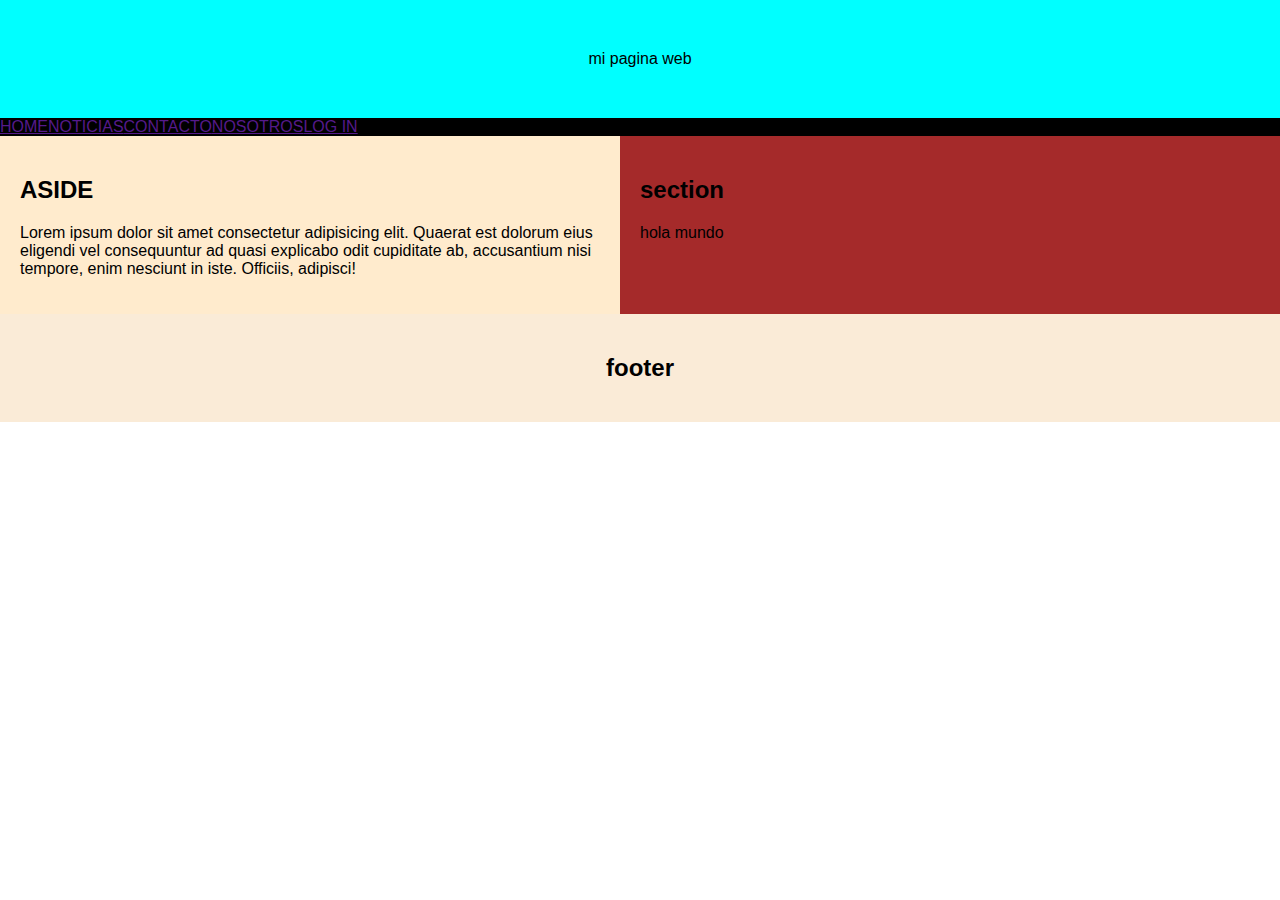
==== commit 3d513e31: "initial commit" ====
--- a/portfolio/index.html
+++ b/portfolio/index.html
@@ -1,161 +1,37 @@
-<!DOCTYPE HTML>
-<!--
-	Solid State by HTML5 UP
-	html5up.net | @ajlkn
-	Free for personal and commercial use under the CCA 3.0 license (html5up.net/license)
--->
-<html>
-	<head>
-		<title>PORTFOLIO</title>
-		<meta charset="utf-8" />
-		<meta name="viewport" content="width=device-width, initial-scale=1, user-scalable=no" />
-		<link rel="stylesheet" href="assets/css/main.css" />
-		<noscript><link rel="stylesheet" href="assets/css/noscript.css" /></noscript>
-	</head>
-	<body class="is-preload">
+<!DOCTYPE html>
+<html lang="es">
+<head>
+    <meta charset="UTF-8">
+    <meta http-equiv="X-UA-Compatible" content="IE=edge">
+    <meta name="viewport" content="width=device-width, initial-scale=1.0">
+    <title>TITULO</title>
+    <link rel="stylesheet" href="estilos.css">
+</head>
+<body>
+    <header>mi pagina web</header>
+    <nav>
+        <a href="">HOME</a> 
+        <a href="">NOTICIAS</a> 
 
-		<!-- Page Wrapper -->
-			<div id="page-wrapper">
+        <a href="">CONTACTO</a> 
 
-				<!-- Header -->
-					<header id="header" class="alt">
-						<h1><a href="index.html">SIN TITULO</a></h1>
-						<nav>
-							<a href="#menu">Menu</a>
-						</nav>
-					</header>
+        <a href="">NOSOTROS</a> 
 
-				<!-- Menu -->
-					<nav id="menu">
-						<div class="inner">
-							<h2>Menu</h2>
-							<ul class="links">
-								<li><a href="index.html">INICIO</a></li>
-								<li><a href="generic.html">ASUNTOS</a></li>
-								<li><a href="elements.html">CONTACTO</a></li>
-								<li><a href="#">Log In</a></li>
-								<li><a href="#">Sign Up</a></li>
-							</ul>
-							<a href="#" class="close">CERRAR</a>
-						</div>
-					</nav>
+        <a href="">LOG IN</a> 
+    </nav>
+    <div class="row">
+        <aside>
+            <h2>ASIDE</h2>
+            <p>Lorem ipsum dolor sit amet consectetur adipisicing elit. Quaerat est dolorum eius eligendi vel consequuntur ad quasi explicabo odit cupiditate ab, accusantium nisi tempore, enim nesciunt in iste. Officiis, adipisci!</p>
 
-				<!-- Banner -->
-					<section id="banner">
-						<div class="inner">
-							<div class="logo"><span class="icon fa-gem"></span></div>
-							<h2>ESTE ES MI PORTFOLIO</h2>
-							<p></a></p>
-						</div>
-					</section>
+        </aside>
 
-				<!-- Wrapper -->
-					<section id="wrapper">
+        <section>
+            <h2>section</h2>
+            <p>hola mundo</p>
+        </section>
 
-						<!-- One -->
-							<section id="one" class="wrapper spotlight style1">
-								<div class="inner">
-									<a href="#" class="image"><img src="images/pic01.jpg" alt="" /></a>
-									<div class="content">
-										<h2 class="major">DIDIER HUGO SANABRIA </h2>
-										<p>PARRAFO</p>
-										<a href="#" class="special">LEER</a>
-									</div>
-								</div>
-							</section>
-
-						<!-- Two -->
-							<section id="two" class="wrapper alt spotlight style2">
-								<div class="inner">
-									<a href="#" class="image"><img src="images/pic02.jpg" alt="" /></a>
-									<div class="content">
-										<h2 class="major">H2</h2>
-										<p>CURSO</p>
-										<a href="#" class="special">LEER MAS</a>
-									</div>
-								</div>
-							</section>
-
-						<!-- Three -->
-							<section id="three" class="wrapper spotlight style3">
-								<div class="inner">
-									<a href="#" class="image"><img src="images/pic03.jpg" alt="" /></a>
-									<div class="content">
-										<h2 class="major">OTRO H2</h2>
-										<p></p>
-										<a href="#" class="special">SEGUIR</a>
-									</div>
-								</div>
-							</section>
-
-						<!-- Four -->
-							<section id="four" class="wrapper alt style1">
-								<div class="inner">
-									<h2 class="major"></h2>
-									<p></p>
-									<section class="features">
-										<article>
-											<a href="#" class="image"><img src="images/pic04.jpg" alt="" />
-										</article>
-									</section>
-									<ul class="actions">
-										<li><a href="#" class="button">VER MAS</a></li>
-									</ul>
-								</div>
-							</section>
-
-					</section>
-
-				<!-- Footer -->
-					<section id="footer">
-						<div class="inner">
-							<h2 class="major">TOQUE AQUI</h2>
-							<p>PARRAFO</p>
-							<form method="post" action="#">
-								<div class="fields">
-									<div class="field">
-										<label for="name">NOMBRE</label>
-										<input type="text" name="name" id="name" />
-									</div>
-									<div class="field">
-										<label for="email">EMAIL</label>
-										<input type="email" name="email" id="email" />
-									</div>
-									<div class="field">
-										<label for="message">MENSAJE</label>
-										<textarea name="message" id="message" rows="4"></textarea>
-									</div>
-								</div>
-								<ul class="actions">
-									<li><input type="submit" value="ENVIAR MENSAJE" /></li>
-								</ul>
-							</form>
-							<ul class="contact">
-								<li class="icon solid fa-home">
-								<br />
-									<br />
-								
-								</li>
-								<li class="icon solid fa-phone">1122595397</li>
-								<li class="icon solid fa-envelope"><a href="#">didier112259@gmail.com</a></li>
-								
-								
-							</ul>
-							<ul class="copyright">
-								<li>&copy; DIDIER HUGO, todos los derechos reservados</li><li></a></li>
-							</ul>
-						</div>
-					</section>
-
-			</div>
-
-		<!-- Scripts -->
-			<script src="assets/js/jquery.min.js"></script>
-			<script src="assets/js/jquery.scrollex.min.js"></script>
-			<script src="assets/js/browser.min.js"></script>
-			<script src="assets/js/breakpoints.min.js"></script>
-			<script src="assets/js/util.js"></script>
-			<script src="assets/js/main.js"></script>
-
-	</body>
+    </div>
+    <footer><h2>footer</h2></footer>
+    </body>
 </html>--- a/portfolio/estilos.css
+++ b/portfolio/estilos.css
@@ -0,0 +1,54 @@
+
+
+body {
+    font-family: 'Franklin Gothic Medium', 'Arial Narrow', Arial, sans-serif;
+    margin: 0;
+    padding: 0;
+
+}
+
+header {
+    padding: 50px;
+    background-color: aqua;
+    text-align: center;
+}
+
+nav {
+    display: flex;
+    flex-direction: row;
+    background-color: black;
+
+
+}
+
+nav a {
+
+
+}
+
+.row { 
+    display: flex;
+    flex-wrap: wrap;
+}
+
+aside {
+    flex: 30px;
+    background-color: blanchedalmond;
+    padding: 20px;
+}
+
+section {
+    flex: 70px;
+    background-color: brown;
+    padding: 20px;
+
+
+
+
+}
+
+footer {
+    padding: 20px;
+    text-align: center;
+    background-color: antiquewhite;
+}